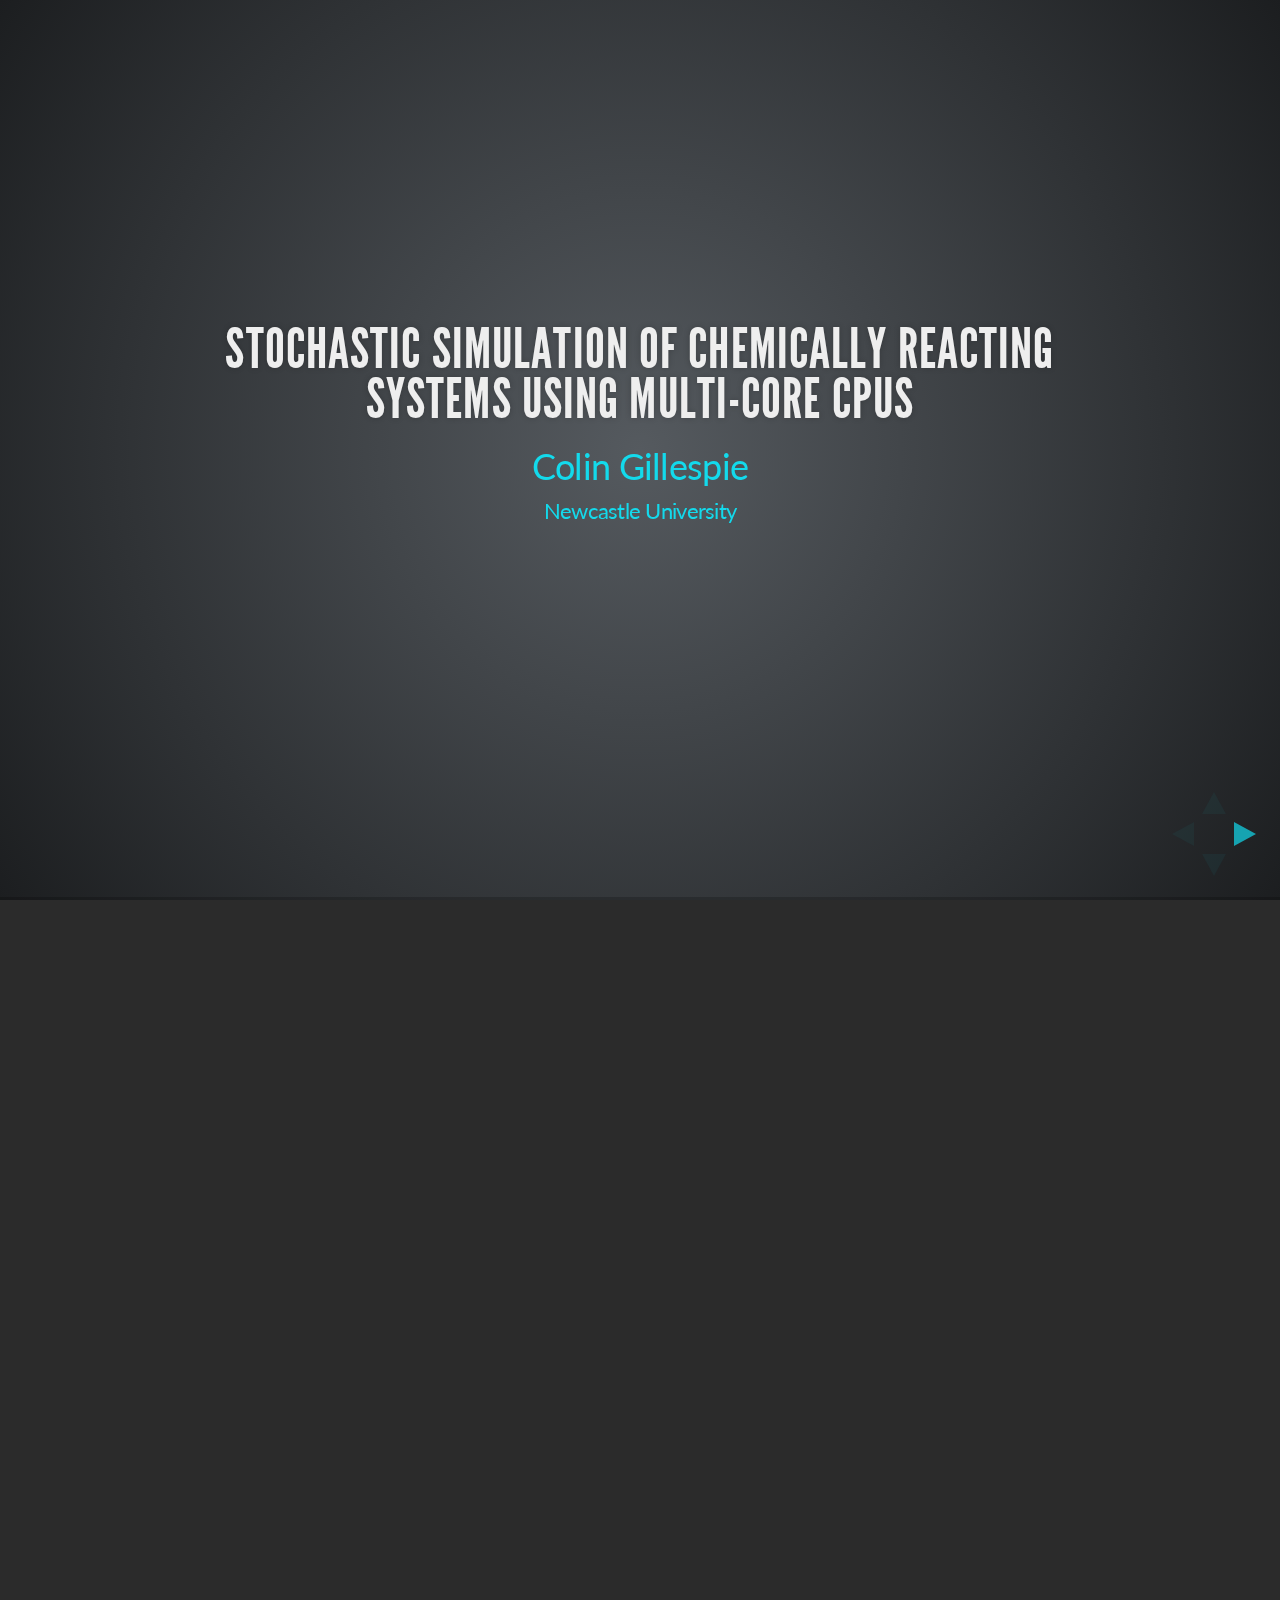
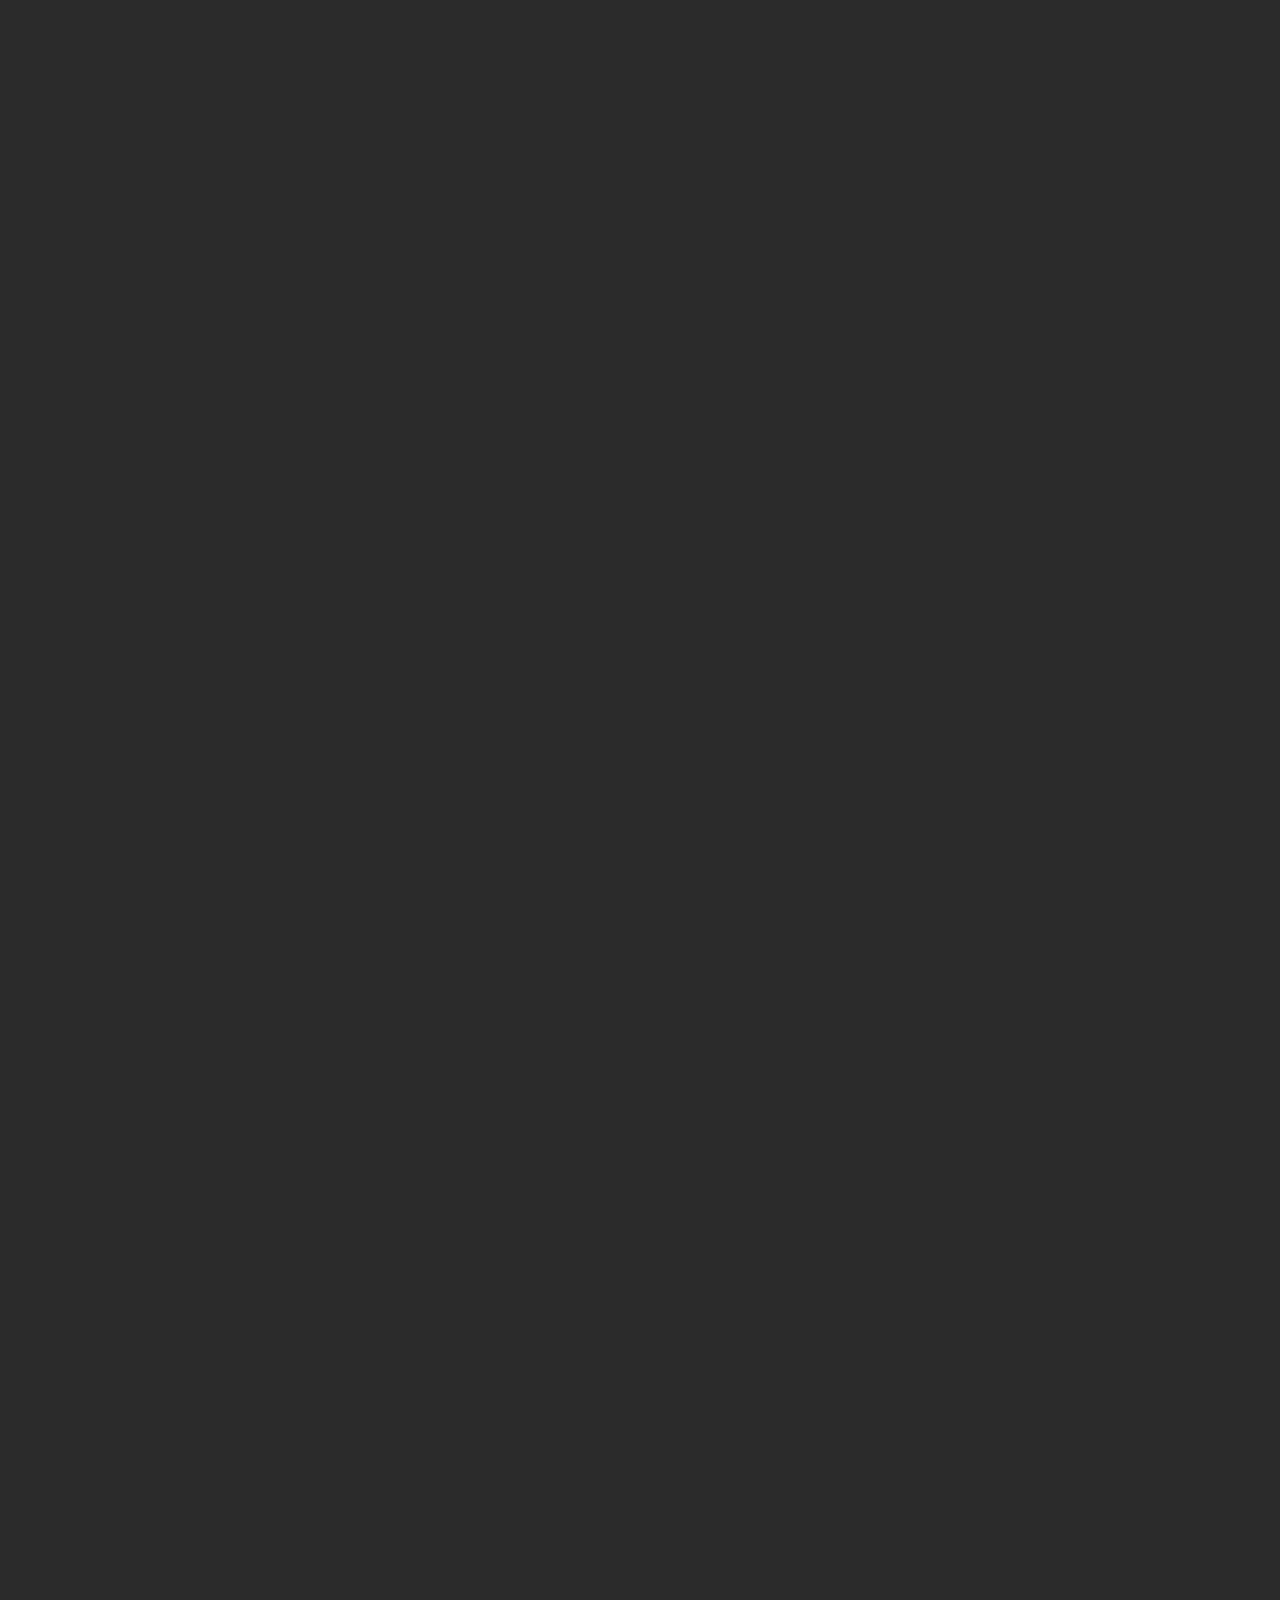
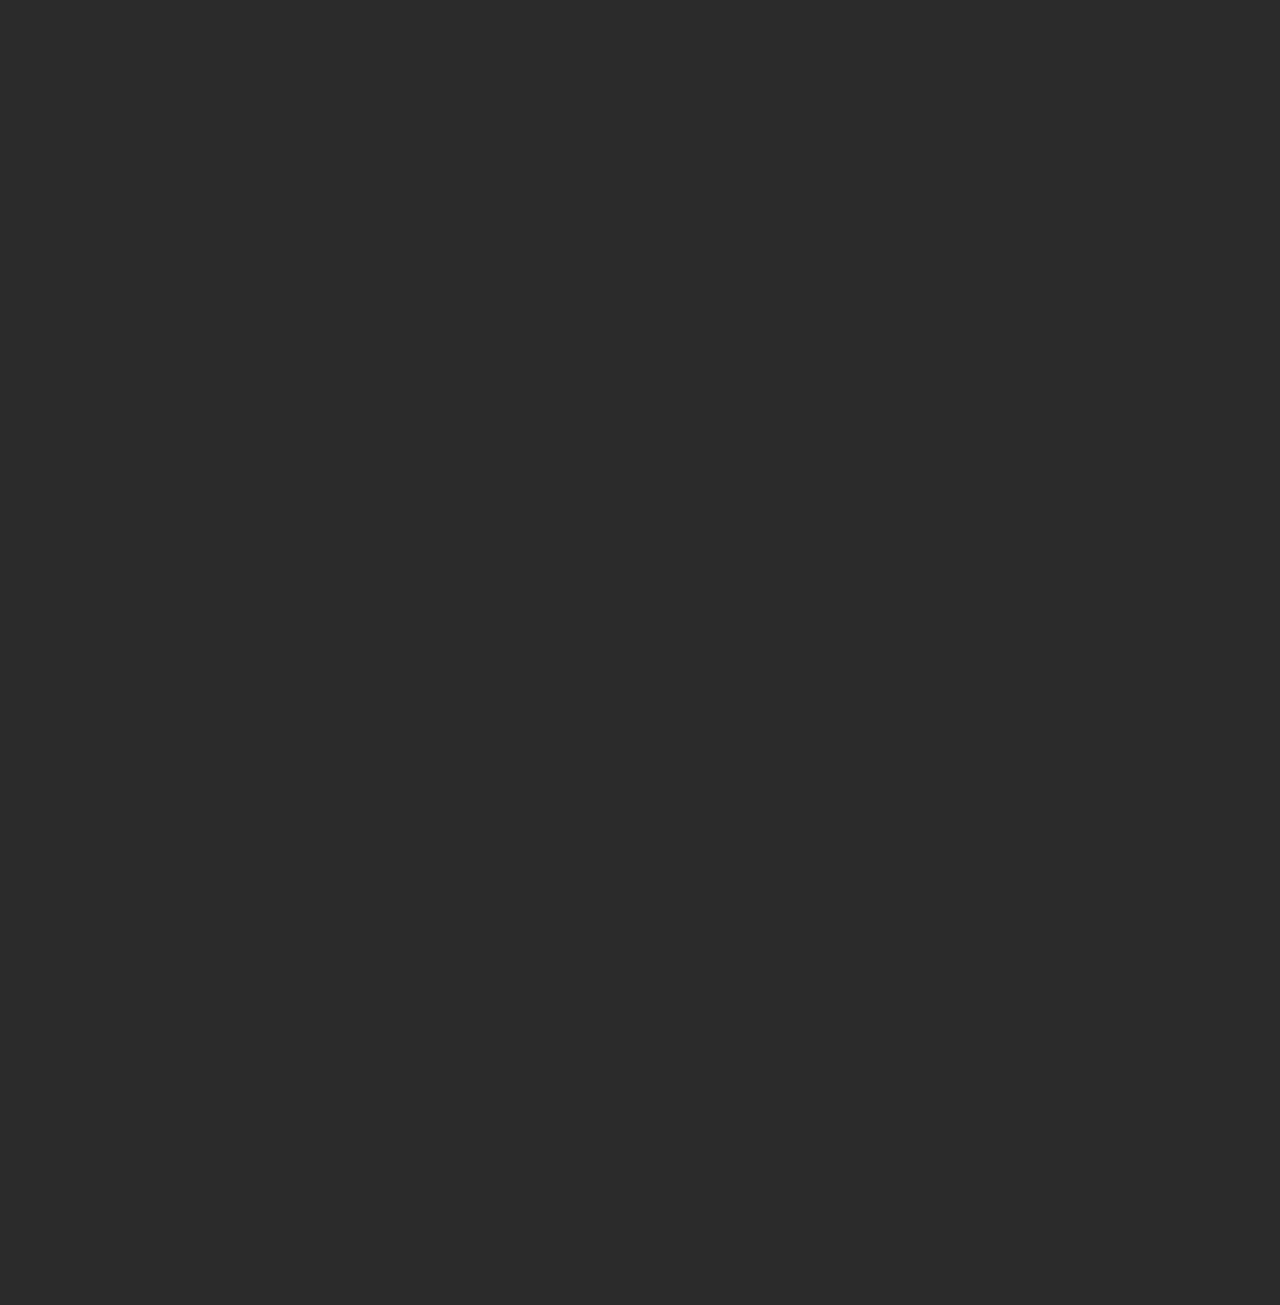
==== multi-core/index.html @ 24c3700d "First commit of ercim talk" ====
<s!doctype html>
<html lang="en">
  <head>
    <meta charset="utf-8">
    <title>reveal.js - The HTML Presentation Framework</title>

    <meta name="description" content="A framework for easily creating beautiful presentations using HTML">
    <meta name="author" content="Hakim El Hattab">
    <meta name="apple-mobile-web-app-capable" content="yes" />
    <meta name="apple-mobile-web-app-status-bar-style" content="black-translucent" />
    <meta name="viewport" content="width=device-width, initial-scale=1.0, maximum-scale=1.0, user-scalable=no">
    <link rel="stylesheet" href="css/reveal.min.css">
    <link rel="stylesheet" href="css/theme/default.css" id="theme">
    <link rel="stylesheet" href="http://www.cip.ifi.lmu.de/~nickel/iswc2012-slides/css/viz.css">
    <link rel="stylesheet" href="http://www.cip.ifi.lmu.de/~nickel/iswc2012-slides/css/math.css">
    <link rel="stylesheet" href="http://www.cip.ifi.lmu.de/~nickel/iswc2012-slides/css/reveal-console.css" type="text/css" media="screen,projection">
    <link rel="stylesheet" href="lib/css/zenburn.css">
    <!-- If the query includes 'print-pdf', use the PDF print sheet-->
    <script>
      document.write( '<link rel="stylesheet" href="css/print/' + (
      window.location.search.match(/print-pdf/gi ) ? 'pdf' : 'paper' ) + '.css" type="text/css" media="print">' );
    </script>

    <script type='text/javascript' src='http://sdqali.in/visualizations/d3-workshop/js/d3.v2.min.js'></script>
    <script src="http://sdqali.in/visualizations/d3-workshop/js/barchart.js"></script>
    <script src="http://www.mas.ncl.ac.uk/~ncsg3/chart0.js"></script>
    <script src="http://www.mas.ncl.ac.uk/~ncsg3/chart1.js"></script>
    <script src="http://www.mas.ncl.ac.uk/~ncsg3/chart2.js"></script>
    <script src="http://www.mas.ncl.ac.uk/~ncsg3/chart3.js"></script>
    <script src="http://www.mas.ncl.ac.uk/~ncsg3/chart4.js"></script>

  </head>
  <script type="text/x-mathjax-config">
		MathJax.Hub.Config({
			"HTML-CSS": {
				scale: 85,
				showMathMenu: false,
				mtextFontInherit: true,
				preferredFont: "TeX",
				styles: {
					".MathJax_Display": {
						margin: "0.75em 0em"
					}
				}
			},
			"SVG": {mtextFontInherit: true, scale: 95, showMathMenu: false},
  			jax: ["input/TeX","output/HTML-CSS"],
			tex2jax: {inlineMath: [['$','$'], ['\\(','\\)']]},
  			extensions: ["tex2jax.js"],
  			TeX: {
    			//extensions: ["AMSmath.js","AMSsymbols.js","noErrors.js","noUndefined.js"]
    			extensions: ["AMSmath.js","AMSsymbols.js"]
			}
		});
  </script>

        <style>

.link {
  fill: none;
  stroke: #666;
  stroke-width: 1.5px;
}

#M0 {
  fill:  #607EB2;
}


#M1 {
  fill: #A95ED1;
}

#M2 {
  fill:#569342;
}

#M3 {
  fill: #CC4C45;
}

#M4 {
  fill: #607EB2;
}
#M5 {
  fill: #A97728;
}
#M6 {
  fill: #BE5290;
}
.link.M0 {
  stroke:#607EB2;
}
.link.M1 {
  stroke: #A95ED1;
}

.link.M2 {
  stroke: #569342;
}

.link.M3 {
  stroke: #CC4C45;
}

.link.M4 {
  stroke: #607EB2;
}
.link.M5 {
  stroke:#A97728;
}
.link.M6 {
  stroke:#BE5290;
}



.link.resolved {
  stroke-dasharray: 0,2 1;
}

circle {
  fill: #ccc;
  stroke: #333;
  stroke-width: 1.5px;
}

text {
  font: 10px sans-serif;
 color: white;
  fill:white;
  pointer-events: none;
 // text-shadow: 0 1px 0 #fff, 1px 0 0 #fff, 0 -1px 0 #fff, -1px 0 0 #fff;
}


</style>
	<body>
		<div class="reveal">
			<!-- Any section element inside of this container is displayed as a slide -->
			<div class="slides">
				<section>
					<h3> Stochastic simulation of chemically
					reacting systems using multi-core
					CPUs</h3>
<div id="star"></div>
<script type='text/javascript'>
heatshock_front();
star_front();

 </script>
					<p>
				 <a href="http://www.mas.ncl.ac.uk/~ncsg3/">Colin
				 Gillespie</a>
					</p>
<p><small><a href="www.ncl.ac.uk/maths/">Newcastle University</a></small></p>
				</section>

<section data-markdown>
    <script type="text/template">
## Overview


 - Stochastic kinetic models
 - Issues with the Direct method
 - Multi-core method
  - Species update
  - Time steps
 -  Examples
 
    </script>
</section>

<section>
<section>

<h2>Stochastic kinetic models</h2>

<ul>
<li>A biochemical network is represented as a set of pseudo-biochemical reactions ($u$ species & $v$ reactions)

$$
R_i: p_{11}\mathcal{X}_1+\cdots+p_{1u}\mathcal{X}_u  
\xrightarrow{c_i}
q_{11}\mathcal{X}_1+\cdots+q_{1u}\mathcal{X}_u
$$
</li>
<li>Stochastic rate constant $c_i$</li>
<li>Hazard/instantaneous rate: $h_i(X_t, c_i)$ where $X_t$ is the current state of the system</li>
</ul>
 
</section>


<section>
<h2>Stochastic kinetic models</h2>

<ul>
<li>Describe the SKM by a Markov jump process (MJP)</li>
<li>The effect of reaction $R_k$ is to change the value of each species $X_i$ by
$q_{ji} - p_{ji}$</li>
<li>The stoichiometry matrix $S$ has elements $s_{ij} = q_{ji} - p_{ji}$</li>
<li>It can be shown that the time to the next reaction is
$$
t \sim Exp(h_0 (X_t , c)) \quad\text{where}\quad h_0(X_t , c) =\sum_{i=1}^v h_i(X_i, c_i)
$$
and the reaction is of type $i$ with probability $h_i(X_t, c_i)/h_0(X_t , c)$</li>
<li>The process is easily simulated using the direct method (<b>Gillespie
  algorithm</b>)</li>
</ul>
</section>

<section>
<h2>The direct method</h2>
<ol>
<li><b>Initialisation</b></li>
<li><b>Propensities update:</b> Update each of the $v$ hazard functions, $h_i(x)$</li>
<li><b>Propensities total:</b> Calculate the total hazard $h_0 = \sum_{i=1}^v h_i(x)$</li>
<li><b>Reaction time:</b> $\tau = -\ln[U(0,1)]/h_0$ and $t = t+ \tau$</li>
<li><b>Reaction selection:</b> A reaction is chosen proportional to its
  hazard</li>
<li><b>Reaction execution:</b> Update species</li>
<li><b>Iteration:</b> If the simulation time is exceeded stop, otherwise go back to step 2</li>
</ol>
<blockquote>
Typically there are a large number of iterates
</blockquote>
</section>

<section data-markdown>
    <script type="text/template">
## Approximations

Relax assumptions to make simulation faster and *more* scalable

 * ODE
 * Linear noise approximation (LNA) / moment closure (2MA)
 * Diffusion approximation / chemical Langevin equation (CLE)
 * Hybrid discrete-continuous models
  * Split models into smaller sub-models based on fast and slow reactions
</script>
</section>
</section>

<section>

<section data-markdown>
    <script type="text/template">
## Proposed approach

 * **Separate** the system into a few loosely coupled sub-models
 * Each processor will then simulate the sub-models independently
   * The key to this approach is to choose a set of sub-models that have limited communication with other sub-models.
 * Each sub-model is simulated using any simulator
</script>
</section>

<section>
<h2>MIDIA algorithm (Bowsher, 2011)</h2>

<ol>
<li><b>KIG construction:</b> construct a kinetic independence graph (KIG)
<ul><li>Graph nodes are biochemical species</li></ul></li>
<li class="fragment"><b>Clique/sub-model modularisation:</b> partition the model $M$ into its basic
  cliques/sub-models
<ul><li>Typically cliques are too small of simulation purposes</li></ul></li>
<li class="fragment"><b>Clique aggregation:</b> on the junction tree, perform
pairwise aggregation of selected modules</li>
</ol>

</section>

<section data-markdown>
    <script type="text/template">
## Example: Chaperone heat shock model

 * Interplay between damaged proteins and
available free chaperones 
  * Affect on cellular ageing
 * Fifteen species
 * Twenty-three reactions
 * Key species: $\mathtt{Hsp90}$ and $\mathtt{ADP}$
</script>
</section>





<section data-state="heatshock">
<h2>Heat shock model</h2>


<div class="column" style="width: 50%;">
<img src="http://www.mas.ncl.ac.uk/~ncsg3/fig1.png" alt="Unicorn">
</div>

<div class="column" style="width: 45%; vertical-align: top;">
<div id="heatshock_tmp"></div>

</div>

</section>

<section data-state="heatshock_midia" >
<h2>Sub-models</h2>

<div class="column" style="width: 45%; vertical-align: top; font-size: .7em;">
<ul>
<li>Three sub-models:<ul>
<li>$\mathcal{M_1}:$ 7 species & 9 reactions</li>
<li>$\mathcal{M_2}:$ 6 species & 7 reactions</li>
<li>$\mathcal{M_3}:$ 5 species & 7 reactions</li></ul>
<li>Separator species ($\mathcal{S}$):<ul>
<li>$\mathtt{Hsp90}:$ $\mathcal{M_1}$ & $\mathcal{M_2}$</li>
<li>$\mathtt{MisP}:$ $\mathcal{M_2}$ & $\mathcal{M_3}$</li>
<li>$\mathtt{NatP}:$ $\mathcal{M_2}$ & $\mathcal{M_3}$</li>
</ul>
</ul>
</div>
<div class="column" style="width: 50%;">
<div id="heatshock_midia_tmp"></div>


</section>


<section data-markdown>
    <script type="text/template">
## Exact parallel scheme

1. Initialise
1. **while** $t < \mathtt{maxtime}$
1. $\quad$ *#Parallel step*
1. $\quad$ **for** each sub-model $\mathcal{M}_i$
1. $\qquad$ Simulate $\mathcal{M}_i$ until $\mathcal{S}$ changes
1. $\quad$ **end for**
1. $\quad$ Rewind sub-models to time of first $\mathcal{S}$ change
1. $\quad$ Propagate changes to the other sub-models
1. **end while**
</script>
</section>


<section data-markdown>
    <script type="text/template">
## Exact parallel scheme
> Only suitable for if the separator species change
infrequently

* All threads must be synchronised, then each sub-model 'rewound'
  * **Storage issues**
* The change in the separator species must be propagated throughout the
  sub-models
* The threads must then be restarted
</script>
</section>

<section>
<h2>Approximate parallel scheme</h2>

<ol>
<li> Initialise</li>
<li > <b>while</b> $t < \mathtt{maxtime}$</li>
<li> $\quad$ Calculate $\triangle t$</li>
<li> $\quad$ <b>for</b> each sub-model $\mathcal{M}_i$</li>
<li> $\qquad$ <i># Using SSA, or a hybrid simulator, or a SDE</i></li>
<li> $\qquad$ Simulate for $\triangle t$ </li>
<li> $\quad$ <b>end for</b></li>
<li> $\quad$ Combine separator species </li>
<li> $\quad$ Propagate changes to the sub-models </li>
<li> $\quad$ Update global time: $t := t + \triangle t$</li>
<li> <b>end while</b></li>
</ol>

</section>

<section data-markdown>
    <script type="text/template">
## Combining separator species

Averaging $\mathcal{S}$ across models is bad idea. For example, $\mathtt{Hsp90}$

 * is constant in $\mathcal{M}_1$
 * is rapidly changing $\mathcal{M}_2$
</script>
</section>


<section>
<h2>Combining separator species</h2>

<ul>
<li>Calculate the change in Separator species:

$$
\begin{equation}
  \mathcal{S}_{i,j}(t + \triangle t) = \mathcal{S}_{i,j}(t) + \sum_{k \in m_i}[
  \mathcal{S}_{i,k}(t+\triangle t) -
  \mathcal{S}_{i,k}(t)] 
\end{equation}
$$
where 
<ul>
<li>$m_i$ are sub-models that contain a particular separator species</li>
<li> $\mathcal{S}_{i,j}(\tau)$ is the population of the separator species $i$, at time
$\tau$, in sub-model $\mathcal{M}_j$</li>
<li class="fragment"> This step synchronises species
\[
\mathcal{S}_{i,j}(t) = \mathcal{S}_{i,k}(t) 
\]
and
\[
\mathcal{S}_{i,j}(t + \triangle t) = \mathcal{S}_{i,k}(t + \triangle t) 
\] 
</li>
</ul></li></ul>

</script>
</section>

<section>
<h2>Species update</h2>

<ul>
<li>Intuitively, we want slowly changing separator species</li>
<li> Suppose a step of $\triangle t$, will result in state change $\lambda$, then we want

$$
\vert h_j(\mathbf{x} + \mathbf{\lambda} )- h_j(\mathbf{x}) \vert 
$$

</li>
<li>This is similar to the $\tau$-leap algorithm</li>
</ul>

</section>


 <section>
<h2>Adaptive time step (intuition)</h2>


$$
  \triangle t_k  
  = \min_{i \in K_{sp}} \left\{ \frac{\max(\epsilon x_i/g_i(\mathbf{x}),
      1)}{|\mu_j|}, \frac{\max(\epsilon x_i/g_i(\mathbf{x}),
      1)^2}{|\sigma_i^2|}\right\} \;.
$$
<ul>
<li>$g_i(\cdot)$ adjusts for higher-order reactions</li>
<li> $\epsilon$ is the tuning parameter</li>
<li> $\mu_j$ mean species level</li>
<li> $\sigma_j$ species variance </li>
</ul>

</section>


<section>
<h2>Results (Heat shock)</h2>

<img src="http://www.mas.ncl.ac.uk/~ncsg3/fig2.png" alt="Unicorn">
</section>
</section>

<section>

<section data-state="star1">
<h2>Gene regulation network</h2>

<div class="column" style="width: 50%; vertical-align: top; font-size: .7em;">
<ul>
<li>Large model, that contains $k+1$ sub-models
<li>In sub-model $\mathcal{M}_k$, we have, <i>inter alia</i>,
<ul>
<li>$\mathtt{Gene}_k$, $\mathtt{Protein}_k$, $\mathtt{mRNA}_k$</li>
</ul>
<li> When $\mathtt{Protein}_1$ binds to $\mathtt{Gene}_k$, the production of
  $\mathtt{Protein}_k$ changes
</ul>
<img src="http://www.mas.ncl.ac.uk/~ncsg3/fig3.png" alt="Unicorn">
</div>

<div class="column" style="width: 45%; vertical-align: top;">
<h4><em>$k=6$ sub-models</em></h4>

<div id="star1_tmp"></div>
</div>


</section>
</section>


<section>

<section>
<h2> Gene regulation network (accuracy)</h2>
<img src="http://www.mas.ncl.ac.uk/~ncsg3/fig4.png" alt="Unicorn">


</section>


<section>
<h2> Gene regulation network (speed)</h2>
<img src="http://www.mas.ncl.ac.uk/~ncsg3/fig5.png" alt="Unicorn">
</section>

</section>



<section>
<h2>Summary</h2>

<ul>
<li>Many stochastic simulation algorithms are inherently serial
<li>First attempt at leveraging multi-cpus
<li>For very large models, GPUs could be possible
<li>Inference
</ul>
<a href="http://github.com/csgillespie/talks/">http://github.com/csgillespie/talks/</a>
</section>


















			</div>

		</div>

		<script src="lib/js/head.min.js"></script>
		<script src="js/reveal.min.js"></script>

		<script>

			// Full list of configuration options available here:
			// https://github.com/hakimel/reveal.js#configuration
			Reveal.initialize({
				controls: true,
				progress: true,
				history: true,
				center: true,
     				theme: Reveal.getQueryHash().theme, // available themes are in /css/theme
				transition: Reveal.getQueryHash().transition || 'concave', // default/cube/page/concave/zoom/linear/fade/none

				// Parallax scrolling
				// parallaxBackgroundImage: 'https://s3.amazonaws.com/hakim-static/reveal-js/reveal-parallax-1.jpg',
				// parallaxBackgroundSize: '2100px 900px',

				// Optional libraries used to extend on reveal.js
				dependencies: [
					{ src: 'lib/js/classList.js', condition: function() { return !document.body.classList; } },
					{ src: 'plugin/markdown/marked.js', condition: function() { return !!document.querySelector( '[data-markdown]' ); } },
					{ src: 'plugin/markdown/markdown.js', condition: function() { return !!document.querySelector( '[data-markdown]' ); } },
					{ src: 'plugin/highlight/highlight.js', async: true, callback: function() { hljs.initHighlightingOnLoad(); } },
					{ src: 'plugin/zoom-js/zoom.js', async: true, condition: function() { return !!document.body.classList; } },
					{ src: 'plugin/notes/notes.js', async:
				true, condition: function() { return
				!!document.body.classList; } },
  

        { src: 'plugin/math/math.js', async: true }
				]
			});
                        Reveal.addEventListener( 'star1', function( ) {
                        if (!document.getElementById("star1")) {
                        document.getElementById("star1_tmp").setAttribute("id", "star1");
                        star1();
                        }
                        },false );

                      Reveal.addEventListener( 'heatshock', function( ) {
                        if (!document.getElementById("heatshock")) {
                        document.getElementById("heatshock_tmp").setAttribute("id", "heatshock");
                        heatshock();
                        }
                        },false );


                        Reveal.addEventListener( 'heatshock_midia', function( ) {
                        if (!document.getElementById("heatshock_midia")) {
                        document.getElementById("heatshock_midia_tmp").setAttribute("id", "heatshock_midia");
                        heatshock_midia();
                        }
                        },false );

		</script>

	</body>
</html>
---- multi-core/css/theme/default.css ----
@import url(https://fonts.googleapis.com/css?family=Lato:400,700,400italic,700italic);
/**
 * Default theme for reveal.js.
 *
 * Copyright (C) 2011-2012 Hakim El Hattab, http://hakim.se
 */
@font-face {
  font-family: 'League Gothic';
  src: url("../../lib/font/league_gothic-webfont.eot");
  src: url("../../lib/font/league_gothic-webfont.eot?#iefix") format("embedded-opentype"), url("../../lib/font/league_gothic-webfont.woff") format("woff"), url("../../lib/font/league_gothic-webfont.ttf") format("truetype"), url("../../lib/font/league_gothic-webfont.svg#LeagueGothicRegular") format("svg");
  font-weight: normal;
  font-style: normal; }

/*********************************************
 * GLOBAL STYLES
 *********************************************/
body {
  background: #1c1e20;
  background: -moz-radial-gradient(center, circle cover, #555a5f 0%, #1c1e20 100%);
  background: -webkit-gradient(radial, center center, 0px, center center, 100%, color-stop(0%, #555a5f), color-stop(100%, #1c1e20));
  background: -webkit-radial-gradient(center, circle cover, #555a5f 0%, #1c1e20 100%);
  background: -o-radial-gradient(center, circle cover, #555a5f 0%, #1c1e20 100%);
  background: -ms-radial-gradient(center, circle cover, #555a5f 0%, #1c1e20 100%);
  background: radial-gradient(center, circle cover, #555a5f 0%, #1c1e20 100%);
  background-color: #2b2b2b; }

.reveal {
  font-family: "Lato", sans-serif;
  font-size: 36px;
  font-weight: normal;
  letter-spacing: -0.02em;
  color: #eeeeee; }

::selection {
  color: white;
  background: #ff5e99;
  text-shadow: none; }

/*********************************************
 * HEADERS
 *********************************************/
.reveal h1,
.reveal h2,
.reveal h3,
.reveal h4,
.reveal h5,
.reveal h6 {
  margin: 0 0 20px 0;
  color: #eeeeee;
  font-family: "League Gothic", Impact, sans-serif;
  line-height: 0.9em;
  letter-spacing: 0.02em;
  text-transform: uppercase;
  text-shadow: 0px 0px 6px rgba(0, 0, 0, 0.2); }

.reveal h1 {
  text-shadow: 0 1px 0 #cccccc, 0 2px 0 #c9c9c9, 0 3px 0 #bbbbbb, 0 4px 0 #b9b9b9, 0 5px 0 #aaaaaa, 0 6px 1px rgba(0, 0, 0, 0.1), 0 0 5px rgba(0, 0, 0, 0.1), 0 1px 3px rgba(0, 0, 0, 0.3), 0 3px 5px rgba(0, 0, 0, 0.2), 0 5px 10px rgba(0, 0, 0, 0.25), 0 20px 20px rgba(0, 0, 0, 0.15); }

/*********************************************
 * LINKS
 *********************************************/
.reveal a:not(.image) {
  color: #13daec;
  text-decoration: none;
  -webkit-transition: color .15s ease;
  -moz-transition: color .15s ease;
  -ms-transition: color .15s ease;
  -o-transition: color .15s ease;
  transition: color .15s ease; }

.reveal a:not(.image):hover {
  color: #71e9f4;
  text-shadow: none;
  border: none; }

.reveal .roll span:after {
  color: #fff;
  background: #0d99a5; }

/*********************************************
 * IMAGES
 *********************************************/
.reveal section img {
  margin: 15px 0px;
  background: rgba(255, 255, 255, 0.12);
  border: 4px solid #eeeeee;
  box-shadow: 0 0 10px rgba(0, 0, 0, 0.15);
  -webkit-transition: all .2s linear;
  -moz-transition: all .2s linear;
  -ms-transition: all .2s linear;
  -o-transition: all .2s linear;
  transition: all .2s linear; }

.reveal a:hover img {
  background: rgba(255, 255, 255, 0.2);
  border-color: #13daec;
  box-shadow: 0 0 20px rgba(0, 0, 0, 0.55); }

/*********************************************
 * NAVIGATION CONTROLS
 *********************************************/
.reveal .controls div.navigate-left,
.reveal .controls div.navigate-left.enabled {
  border-right-color: #13daec; }

.reveal .controls div.navigate-right,
.reveal .controls div.navigate-right.enabled {
  border-left-color: #13daec; }

.reveal .controls div.navigate-up,
.reveal .controls div.navigate-up.enabled {
  border-bottom-color: #13daec; }

.reveal .controls div.navigate-down,
.reveal .controls div.navigate-down.enabled {
  border-top-color: #13daec; }

.reveal .controls div.navigate-left.enabled:hover {
  border-right-color: #71e9f4; }

.reveal .controls div.navigate-right.enabled:hover {
  border-left-color: #71e9f4; }

.reveal .controls div.navigate-up.enabled:hover {
  border-bottom-color: #71e9f4; }

.reveal .controls div.navigate-down.enabled:hover {
  border-top-color: #71e9f4; }

/*********************************************
 * PROGRESS BAR
 *********************************************/
.reveal .progress {
  background: rgba(0, 0, 0, 0.2); }

.reveal .progress span {
  background: #13daec;
  -webkit-transition: width 800ms cubic-bezier(0.26, 0.86, 0.44, 0.985);
  -moz-transition: width 800ms cubic-bezier(0.26, 0.86, 0.44, 0.985);
  -ms-transition: width 800ms cubic-bezier(0.26, 0.86, 0.44, 0.985);
  -o-transition: width 800ms cubic-bezier(0.26, 0.86, 0.44, 0.985);
  transition: width 800ms cubic-bezier(0.26, 0.86, 0.44, 0.985); }

/*********************************************
 * SLIDE NUMBER
 *********************************************/
.reveal .slide-number {
  color: #13daec; }
---- multi-core/lib/css/zenburn.css ----
/*

Zenburn style from voldmar.ru (c) Vladimir Epifanov <voldmar@voldmar.ru>
based on dark.css by Ivan Sagalaev

*/

pre code {
  display: block; padding: 0.5em;
  background: #3F3F3F;
  color: #DCDCDC;
}

pre .keyword,
pre .tag,
pre .css .class,
pre .css .id,
pre .lisp .title,
pre .nginx .title,
pre .request,
pre .status,
pre .clojure .attribute {
  color: #E3CEAB;
}

pre .django .template_tag,
pre .django .variable,
pre .django .filter .argument {
  color: #DCDCDC;
}

pre .number,
pre .date {
  color: #8CD0D3;
}

pre .dos .envvar,
pre .dos .stream,
pre .variable,
pre .apache .sqbracket {
  color: #EFDCBC;
}

pre .dos .flow,
pre .diff .change,
pre .python .exception,
pre .python .built_in,
pre .literal,
pre .tex .special {
  color: #EFEFAF;
}

pre .diff .chunk,
pre .subst {
  color: #8F8F8F;
}

pre .dos .keyword,
pre .python .decorator,
pre .title,
pre .haskell .type,
pre .diff .header,
pre .ruby .class .parent,
pre .apache .tag,
pre .nginx .built_in,
pre .tex .command,
pre .prompt {
    color: #efef8f;
}

pre .dos .winutils,
pre .ruby .symbol,
pre .ruby .symbol .string,
pre .ruby .string {
  color: #DCA3A3;
}

pre .diff .deletion,
pre .string,
pre .tag .value,
pre .preprocessor,
pre .built_in,
pre .sql .aggregate,
pre .javadoc,
pre .smalltalk .class,
pre .smalltalk .localvars,
pre .smalltalk .array,
pre .css .rules .value,
pre .attr_selector,
pre .pseudo,
pre .apache .cbracket,
pre .tex .formula {
  color: #CC9393;
}

pre .shebang,
pre .diff .addition,
pre .comment,
pre .java .annotation,
pre .template_comment,
pre .pi,
pre .doctype {
  color: #7F9F7F;
}

pre .coffeescript .javascript,
pre .javascript .xml,
pre .tex .formula,
pre .xml .javascript,
pre .xml .vbscript,
pre .xml .css,
pre .xml .cdata {
  opacity: 0.5;
}
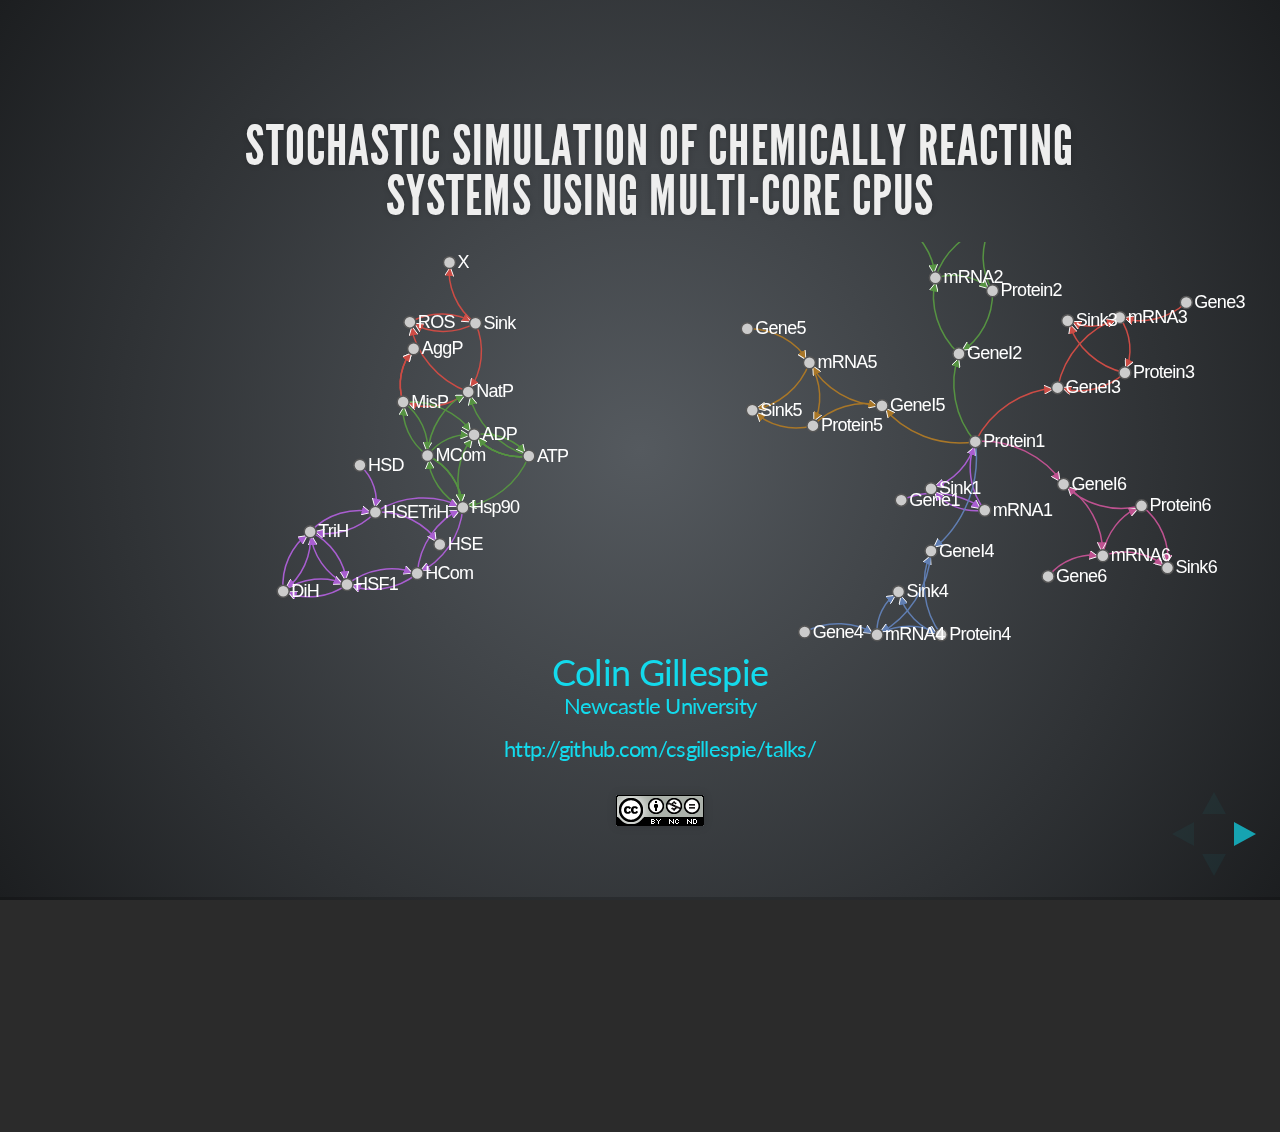
==== commit 9f734200: "More tweaks" ====
--- a/multi-core/index.html
+++ b/multi-core/index.html
@@ -1,33 +1,33 @@
-<s!doctype html>
+<!doctype html>
 <html lang="en">
   <head>
     <meta charset="utf-8">
-    <title>reveal.js - The HTML Presentation Framework</title>
-
-    <meta name="description" content="A framework for easily creating beautiful presentations using HTML">
-    <meta name="author" content="Hakim El Hattab">
+    <title>Stochastic simulation</title>
+
+    <meta name="description" content="Stochastic simulation of chemically reacting systems using multi-core CPUs">
+    <meta name="author" content="Colin Gillespie">
     <meta name="apple-mobile-web-app-capable" content="yes" />
     <meta name="apple-mobile-web-app-status-bar-style" content="black-translucent" />
     <meta name="viewport" content="width=device-width, initial-scale=1.0, maximum-scale=1.0, user-scalable=no">
+
     <link rel="stylesheet" href="css/reveal.min.css">
     <link rel="stylesheet" href="css/theme/default.css" id="theme">
-    <link rel="stylesheet" href="http://www.cip.ifi.lmu.de/~nickel/iswc2012-slides/css/viz.css">
-    <link rel="stylesheet" href="http://www.cip.ifi.lmu.de/~nickel/iswc2012-slides/css/math.css">
-    <link rel="stylesheet" href="http://www.cip.ifi.lmu.de/~nickel/iswc2012-slides/css/reveal-console.css" type="text/css" media="screen,projection">
     <link rel="stylesheet" href="lib/css/zenburn.css">
+    <link rel="stylesheet" href="css/d3_force.css">
+
+    <link rel="stylesheet" href="css/viz.css" type="text/css" media="screen,projection">
+    <link rel="stylesheet" href="css/math.css" type="text/css" media="screen,projection">
+    <link rel="stylesheet" href="css/reveal-console.css" type="text/css" media="screen,projection">
     <!-- If the query includes 'print-pdf', use the PDF print sheet-->
     <script>
-      document.write( '<link rel="stylesheet" href="css/print/' + (
-      window.location.search.match(/print-pdf/gi ) ? 'pdf' : 'paper' ) + '.css" type="text/css" media="print">' );
+      document.write( '<link rel="stylesheet" href="css/print/' + (window.location.search.match(/print-pdf/gi ) ? 'pdf' : 'paper' ) + '.css" type="text/css" media="print">' );
     </script>
 
-    <script type='text/javascript' src='http://sdqali.in/visualizations/d3-workshop/js/d3.v2.min.js'></script>
-    <script src="http://sdqali.in/visualizations/d3-workshop/js/barchart.js"></script>
-    <script src="http://www.mas.ncl.ac.uk/~ncsg3/chart0.js"></script>
-    <script src="http://www.mas.ncl.ac.uk/~ncsg3/chart1.js"></script>
-    <script src="http://www.mas.ncl.ac.uk/~ncsg3/chart2.js"></script>
-    <script src="http://www.mas.ncl.ac.uk/~ncsg3/chart3.js"></script>
-    <script src="http://www.mas.ncl.ac.uk/~ncsg3/chart4.js"></script>
+    <script type='text/javascript' src="js/d3.v2.min.js"></script>
+    <script type='text/javascript' src="js/chart0.js"></script>
+    <script type='text/javascript' src="js/chart1.js"></script>
+    <script type='text/javascript' src="js/chart2.js"></script>
+    <script type='text/javascript' src="js/chart3.js"></script>
 
   </head>
   <script type="text/x-mathjax-config">
@@ -54,554 +54,486 @@
 		});
   </script>
 
-        <style>
-
-.link {
-  fill: none;
-  stroke: #666;
-  stroke-width: 1.5px;
-}
-
-#M0 {
-  fill:  #607EB2;
-}
-
-
-#M1 {
-  fill: #A95ED1;
-}
-
-#M2 {
-  fill:#569342;
-}
-
-#M3 {
-  fill: #CC4C45;
-}
-
-#M4 {
-  fill: #607EB2;
-}
-#M5 {
-  fill: #A97728;
-}
-#M6 {
-  fill: #BE5290;
-}
-.link.M0 {
-  stroke:#607EB2;
-}
-.link.M1 {
-  stroke: #A95ED1;
-}
-
-.link.M2 {
-  stroke: #569342;
-}
-
-.link.M3 {
-  stroke: #CC4C45;
-}
-
-.link.M4 {
-  stroke: #607EB2;
-}
-.link.M5 {
-  stroke:#A97728;
-}
-.link.M6 {
-  stroke:#BE5290;
-}
-
-
-
-.link.resolved {
-  stroke-dasharray: 0,2 1;
-}
-
-circle {
-  fill: #ccc;
-  stroke: #333;
-  stroke-width: 1.5px;
-}
-
-text {
-  font: 10px sans-serif;
- color: white;
-  fill:white;
-  pointer-events: none;
- // text-shadow: 0 1px 0 #fff, 1px 0 0 #fff, 0 -1px 0 #fff, -1px 0 0 #fff;
-}
-
-
-</style>
-	<body>
-		<div class="reveal">
-			<!-- Any section element inside of this container is displayed as a slide -->
-			<div class="slides">
-				<section>
-					<h3> Stochastic simulation of chemically
-					reacting systems using multi-core
-					CPUs</h3>
-<div id="star"></div>
-<script type='text/javascript'>
-heatshock_front();
-star_front();
-
- </script>
-					<p>
-				 <a href="http://www.mas.ncl.ac.uk/~ncsg3/">Colin
-				 Gillespie</a>
-					</p>
-<p><small><a href="www.ncl.ac.uk/maths/">Newcastle University</a></small></p>
-				</section>
-
-<section data-markdown>
-    <script type="text/template">
-## Overview
-
-
- - Stochastic kinetic models
- - Issues with the Direct method
- - Multi-core method
-  - Species update
-  - Time steps
- -  Examples
- 
-    </script>
-</section>
-
-<section>
-<section>
-
-<h2>Stochastic kinetic models</h2>
-
-<ul>
-<li>A biochemical network is represented as a set of pseudo-biochemical reactions ($u$ species & $v$ reactions)
-
-$$
-R_i: p_{11}\mathcal{X}_1+\cdots+p_{1u}\mathcal{X}_u  
-\xrightarrow{c_i}
-q_{11}\mathcal{X}_1+\cdots+q_{1u}\mathcal{X}_u
-$$
-</li>
-<li>Stochastic rate constant $c_i$</li>
-<li>Hazard/instantaneous rate: $h_i(X_t, c_i)$ where $X_t$ is the current state of the system</li>
-</ul>
- 
-</section>
-
-
-<section>
-<h2>Stochastic kinetic models</h2>
-
-<ul>
-<li>Describe the SKM by a Markov jump process (MJP)</li>
-<li>The effect of reaction $R_k$ is to change the value of each species $X_i$ by
-$q_{ji} - p_{ji}$</li>
-<li>The stoichiometry matrix $S$ has elements $s_{ij} = q_{ji} - p_{ji}$</li>
-<li>It can be shown that the time to the next reaction is
-$$
-t \sim Exp(h_0 (X_t , c)) \quad\text{where}\quad h_0(X_t , c) =\sum_{i=1}^v h_i(X_i, c_i)
-$$
-and the reaction is of type $i$ with probability $h_i(X_t, c_i)/h_0(X_t , c)$</li>
-<li>The process is easily simulated using the direct method (<b>Gillespie
-  algorithm</b>)</li>
-</ul>
-</section>
-
-<section>
-<h2>The direct method</h2>
-<ol>
-<li><b>Initialisation</b></li>
-<li><b>Propensities update:</b> Update each of the $v$ hazard functions, $h_i(x)$</li>
-<li><b>Propensities total:</b> Calculate the total hazard $h_0 = \sum_{i=1}^v h_i(x)$</li>
-<li><b>Reaction time:</b> $\tau = -\ln[U(0,1)]/h_0$ and $t = t+ \tau$</li>
-<li><b>Reaction selection:</b> A reaction is chosen proportional to its
-  hazard</li>
-<li><b>Reaction execution:</b> Update species</li>
-<li><b>Iteration:</b> If the simulation time is exceeded stop, otherwise go back to step 2</li>
-</ol>
-<blockquote>
-Typically there are a large number of iterates
-</blockquote>
-</section>
-
-<section data-markdown>
-    <script type="text/template">
-## Approximations
-
-Relax assumptions to make simulation faster and *more* scalable
-
- * ODE
- * Linear noise approximation (LNA) / moment closure (2MA)
- * Diffusion approximation / chemical Langevin equation (CLE)
- * Hybrid discrete-continuous models
-  * Split models into smaller sub-models based on fast and slow reactions
-</script>
-</section>
-</section>
-
-<section>
-
-<section data-markdown>
-    <script type="text/template">
-## Proposed approach
-
- * **Separate** the system into a few loosely coupled sub-models
- * Each processor will then simulate the sub-models independently
-   * The key to this approach is to choose a set of sub-models that have limited communication with other sub-models.
- * Each sub-model is simulated using any simulator
-</script>
-</section>
-
-<section>
-<h2>MIDIA algorithm (Bowsher, 2011)</h2>
-
-<ol>
-<li><b>KIG construction:</b> construct a kinetic independence graph (KIG)
-<ul><li>Graph nodes are biochemical species</li></ul></li>
-<li class="fragment"><b>Clique/sub-model modularisation:</b> partition the model $M$ into its basic
-  cliques/sub-models
-<ul><li>Typically cliques are too small of simulation purposes</li></ul></li>
-<li class="fragment"><b>Clique aggregation:</b> on the junction tree, perform
-pairwise aggregation of selected modules</li>
-</ol>
-
-</section>
-
-<section data-markdown>
-    <script type="text/template">
-## Example: Chaperone heat shock model
-
- * Interplay between damaged proteins and
-available free chaperones 
-  * Affect on cellular ageing
- * Fifteen species
- * Twenty-three reactions
- * Key species: $\mathtt{Hsp90}$ and $\mathtt{ADP}$
-</script>
-</section>
-
-
-
-
-
-<section data-state="heatshock">
-<h2>Heat shock model</h2>
-
-
-<div class="column" style="width: 50%;">
-<img src="http://www.mas.ncl.ac.uk/~ncsg3/fig1.png" alt="Unicorn">
-</div>
-
-<div class="column" style="width: 45%; vertical-align: top;">
-<div id="heatshock_tmp"></div>
-
-</div>
-
-</section>
-
-<section data-state="heatshock_midia" >
-<h2>Sub-models</h2>
-
-<div class="column" style="width: 45%; vertical-align: top; font-size: .7em;">
-<ul>
-<li>Three sub-models:<ul>
-<li>$\mathcal{M_1}:$ 7 species & 9 reactions</li>
-<li>$\mathcal{M_2}:$ 6 species & 7 reactions</li>
-<li>$\mathcal{M_3}:$ 5 species & 7 reactions</li></ul>
-<li>Separator species ($\mathcal{S}$):<ul>
-<li>$\mathtt{Hsp90}:$ $\mathcal{M_1}$ & $\mathcal{M_2}$</li>
-<li>$\mathtt{MisP}:$ $\mathcal{M_2}$ & $\mathcal{M_3}$</li>
-<li>$\mathtt{NatP}:$ $\mathcal{M_2}$ & $\mathcal{M_3}$</li>
-</ul>
-</ul>
-</div>
-<div class="column" style="width: 50%;">
-<div id="heatshock_midia_tmp"></div>
-
-
-</section>
-
-
-<section data-markdown>
-    <script type="text/template">
-## Exact parallel scheme
-
-1. Initialise
-1. **while** $t < \mathtt{maxtime}$
-1. $\quad$ *#Parallel step*
-1. $\quad$ **for** each sub-model $\mathcal{M}_i$
-1. $\qquad$ Simulate $\mathcal{M}_i$ until $\mathcal{S}$ changes
-1. $\quad$ **end for**
-1. $\quad$ Rewind sub-models to time of first $\mathcal{S}$ change
-1. $\quad$ Propagate changes to the other sub-models
-1. **end while**
-</script>
-</section>
-
-
-<section data-markdown>
-    <script type="text/template">
-## Exact parallel scheme
-> Only suitable for if the separator species change
-infrequently
-
-* All threads must be synchronised, then each sub-model 'rewound'
-  * **Storage issues**
-* The change in the separator species must be propagated throughout the
-  sub-models
-* The threads must then be restarted
-</script>
-</section>
-
-<section>
-<h2>Approximate parallel scheme</h2>
-
-<ol>
-<li> Initialise</li>
-<li > <b>while</b> $t < \mathtt{maxtime}$</li>
-<li> $\quad$ Calculate $\triangle t$</li>
-<li> $\quad$ <b>for</b> each sub-model $\mathcal{M}_i$</li>
-<li> $\qquad$ <i># Using SSA, or a hybrid simulator, or a SDE</i></li>
-<li> $\qquad$ Simulate for $\triangle t$ </li>
-<li> $\quad$ <b>end for</b></li>
-<li> $\quad$ Combine separator species </li>
-<li> $\quad$ Propagate changes to the sub-models </li>
-<li> $\quad$ Update global time: $t := t + \triangle t$</li>
-<li> <b>end while</b></li>
-</ol>
-
-</section>
-
-<section data-markdown>
-    <script type="text/template">
-## Combining separator species
-
-Averaging $\mathcal{S}$ across models is bad idea. For example, $\mathtt{Hsp90}$
-
- * is constant in $\mathcal{M}_1$
- * is rapidly changing $\mathcal{M}_2$
-</script>
-</section>
-
-
-<section>
-<h2>Combining separator species</h2>
-
-<ul>
-<li>Calculate the change in Separator species:
-
-$$
-\begin{equation}
-  \mathcal{S}_{i,j}(t + \triangle t) = \mathcal{S}_{i,j}(t) + \sum_{k \in m_i}[
-  \mathcal{S}_{i,k}(t+\triangle t) -
-  \mathcal{S}_{i,k}(t)] 
-\end{equation}
-$$
-where 
-<ul>
-<li>$m_i$ are sub-models that contain a particular separator species</li>
-<li> $\mathcal{S}_{i,j}(\tau)$ is the population of the separator species $i$, at time
-$\tau$, in sub-model $\mathcal{M}_j$</li>
-<li class="fragment"> This step synchronises species
-\[
-\mathcal{S}_{i,j}(t) = \mathcal{S}_{i,k}(t) 
-\]
-and
-\[
-\mathcal{S}_{i,j}(t + \triangle t) = \mathcal{S}_{i,k}(t + \triangle t) 
-\] 
-</li>
-</ul></li></ul>
-
-</script>
-</section>
-
-<section>
-<h2>Species update</h2>
-
-<ul>
-<li>Intuitively, we want slowly changing separator species</li>
-<li> Suppose a step of $\triangle t$, will result in state change $\lambda$, then we want
-
-$$
-\vert h_j(\mathbf{x} + \mathbf{\lambda} )- h_j(\mathbf{x}) \vert 
-$$
-
-</li>
-<li>This is similar to the $\tau$-leap algorithm</li>
-</ul>
-
-</section>
-
-
- <section>
-<h2>Adaptive time step (intuition)</h2>
-
-
-$$
-  \triangle t_k  
-  = \min_{i \in K_{sp}} \left\{ \frac{\max(\epsilon x_i/g_i(\mathbf{x}),
-      1)}{|\mu_j|}, \frac{\max(\epsilon x_i/g_i(\mathbf{x}),
-      1)^2}{|\sigma_i^2|}\right\} \;.
-$$
-<ul>
-<li>$g_i(\cdot)$ adjusts for higher-order reactions</li>
-<li> $\epsilon$ is the tuning parameter</li>
-<li> $\mu_j$ mean species level</li>
-<li> $\sigma_j$ species variance </li>
-</ul>
-
-</section>
-
-
-<section>
-<h2>Results (Heat shock)</h2>
-
-<img src="http://www.mas.ncl.ac.uk/~ncsg3/fig2.png" alt="Unicorn">
-</section>
-</section>
-
-<section>
-
-<section data-state="star1">
-<h2>Gene regulation network</h2>
-
-<div class="column" style="width: 50%; vertical-align: top; font-size: .7em;">
-<ul>
-<li>Large model, that contains $k+1$ sub-models
-<li>In sub-model $\mathcal{M}_k$, we have, <i>inter alia</i>,
-<ul>
-<li>$\mathtt{Gene}_k$, $\mathtt{Protein}_k$, $\mathtt{mRNA}_k$</li>
-</ul>
-<li> When $\mathtt{Protein}_1$ binds to $\mathtt{Gene}_k$, the production of
-  $\mathtt{Protein}_k$ changes
-</ul>
-<img src="http://www.mas.ncl.ac.uk/~ncsg3/fig3.png" alt="Unicorn">
-</div>
-
-<div class="column" style="width: 45%; vertical-align: top;">
-<h4><em>$k=6$ sub-models</em></h4>
-
-<div id="star1_tmp"></div>
-</div>
-
-
-</section>
-</section>
-
-
-<section>
-
-<section>
-<h2> Gene regulation network (accuracy)</h2>
-<img src="http://www.mas.ncl.ac.uk/~ncsg3/fig4.png" alt="Unicorn">
-
-
-</section>
-
-
-<section>
-<h2> Gene regulation network (speed)</h2>
-<img src="http://www.mas.ncl.ac.uk/~ncsg3/fig5.png" alt="Unicorn">
-</section>
-
-</section>
-
-
-
-<section>
-<h2>Summary</h2>
-
-<ul>
-<li>Many stochastic simulation algorithms are inherently serial
-<li>First attempt at leveraging multi-cpus
-<li>For very large models, GPUs could be possible
-<li>Inference
-</ul>
-<a href="http://github.com/csgillespie/talks/">http://github.com/csgillespie/talks/</a>
-</section>
-
-
-
-
-
-
-
-
-
-
-
-
-
-
-
-
-
-
-			</div>
-
-		</div>
-
-		<script src="lib/js/head.min.js"></script>
-		<script src="js/reveal.min.js"></script>
-
-		<script>
-
-			// Full list of configuration options available here:
-			// https://github.com/hakimel/reveal.js#configuration
-			Reveal.initialize({
-				controls: true,
-				progress: true,
-				history: true,
-				center: true,
-     				theme: Reveal.getQueryHash().theme, // available themes are in /css/theme
-				transition: Reveal.getQueryHash().transition || 'concave', // default/cube/page/concave/zoom/linear/fade/none
-
-				// Parallax scrolling
-				// parallaxBackgroundImage: 'https://s3.amazonaws.com/hakim-static/reveal-js/reveal-parallax-1.jpg',
-				// parallaxBackgroundSize: '2100px 900px',
-
-				// Optional libraries used to extend on reveal.js
-				dependencies: [
-					{ src: 'lib/js/classList.js', condition: function() { return !document.body.classList; } },
-					{ src: 'plugin/markdown/marked.js', condition: function() { return !!document.querySelector( '[data-markdown]' ); } },
-					{ src: 'plugin/markdown/markdown.js', condition: function() { return !!document.querySelector( '[data-markdown]' ); } },
-					{ src: 'plugin/highlight/highlight.js', async: true, callback: function() { hljs.initHighlightingOnLoad(); } },
-					{ src: 'plugin/zoom-js/zoom.js', async: true, condition: function() { return !!document.body.classList; } },
-					{ src: 'plugin/notes/notes.js', async:
-				true, condition: function() { return
-				!!document.body.classList; } },
-  
-
+  <body>
+    <div class="reveal">
+      <div class="slides">
+        <section>
+	  <h3>Stochastic simulation of chemically reacting systems using multi-core CPUs</h3>
+          
+          <div class="column" style="width: 45%; z-index:99">
+            <div id="heatshock_front" height="300px"></div>
+            <script type='text/javascript'> heatshock_front(); </script>
+          </div>
+          
+          <div class="column" style="width: 53%; vertical-align: top; z-index:99">
+            <div id="star_front" height="300px"></div>
+            <script type='text/javascript'> star_front(); </script>
+          </div>
+          <p style="margin:0; padding:0;">
+            <a href="http://www.mas.ncl.ac.uk/~ncsg3/">Colin Gillespie</a> 
+          </p>
+          <p style="margin:0; padding:0;">
+            <small><a href="www.ncl.ac.uk/maths/">Newcastle University</a></small>
+          </p>
+          <p style="margin:0; padding:0;">
+            <small><a href="http://github.com/csgillespie/talks/">http://github.com/csgillespie/talks/</a></small></p>
+          <p style="margin:0; padding:0;">
+	    <a rel="license" href="http://creativecommons.org/licenses/by-nc-nd/3.0/">
+              <img alt="Creative Commons License" style="border-width:0" src="graphics/88x31.png" /></a>
+          </p>				
+
+	</section>
+        
+        <section>
+          <h2>Overview</h2>
+          <ul>
+            <li> Stochastic kinetic models
+              <ul><li>Issues with the Direct method</li></ul></li>
+            <li>Multi-core method
+              <ul>
+                <li>Species update</li>
+                <li>Time steps</li>
+              </ul>
+            <li>Examples</li>
+            <li>Future directions</li>
+          </ul>
+        </section>
+        
+        <section>
+          <section>
+            <h2>Stochastic kinetic models</h2>
+            
+            <ul>
+              <li>A biochemical network is represented as a set of pseudo-biochemical reactions ($u$ species & $v$ reactions)
+                $$
+                R_i: p_{11}\mathcal{X}_1+\cdots+p_{1u}\mathcal{X}_u  
+                \xrightarrow{c_i}
+                q_{11}\mathcal{X}_1+\cdots+q_{1u}\mathcal{X}_u
+                $$
+              </li>
+              <br/>
+              <li>Stochastic rate constant $c_i$</li>
+              <br/>
+              <li>Hazard/instantaneous rate: $h_i(X_t, c_i)$ where $X_t$ is the current state of the system</li>
+            </ul>
+            
+          </section>
+          
+          <section>
+            <h2>Stochastic kinetic models</h2>
+            
+            <ul>
+              <li>Describe the SKM by a Markov jump process (MJP)</li>
+              <li>The effect of reaction $R_k$ is to change the value of each species $X_i$ by
+                $q_{ji} - p_{ji}$</li>
+              <li>The stoichiometry matrix $S$ has elements $s_{ij} = q_{ji} - p_{ji}$</li>
+              <li>It can be shown that the time to the next reaction is
+                $$
+                t \sim Exp(h_0 (X_t , c)) \quad\text{where}\quad h_0(X_t , c) =\sum_{i=1}^v h_i(X_i, c_i)
+                $$
+                and the reaction is of type $i$ with probability $h_i(X_t, c_i)/h_0(X_t , c)$</li>
+              <li>The process is easily simulated using the direct method (<b>Gillespie
+                  algorithm</b>)</li>
+            </ul>
+          </section>
+          
+          <section>
+            <h2>The direct method</h2>
+            <ol>
+              <li><b>Initialisation</b></li>
+              <li><b>Propensities update:</b> Update each of the $v$ hazard functions, $h_i(x)$</li>
+              <li><b>Propensities total:</b> Calculate the total hazard $h_0 = \sum_{i=1}^v h_i(x)$</li>
+              <li><b>Reaction time:</b> $\tau = -\ln[U(0,1)]/h_0$ and $t = t+ \tau$</li>
+              <li><b>Reaction selection:</b> A reaction is chosen proportional to its
+                hazard</li>
+              <li><b>Reaction execution:</b> Update species</li>
+              <li><b>Iteration:</b> If the simulation time is exceeded stop, otherwise go back to step 2</li>
+            </ol>
+            <blockquote style="border: 1.5px solid white; padding: 0.5em;">
+              Typically the number of iterates is very <em>large</em>
+            </blockquote>
+          </section>
+          
+          <section>
+              <h2>Approximations</h2>
+
+              <p>Relax assumptions to make simulation <em>faster</em> and <em>scalable</em></p>
+              <ul>
+                <li>Ordinary differential equations (ODE)</li>
+                <li>Linear noise approximation (LNA) and moment closure (2MA)</li>
+                <li>Diffusion approximation and chemical Langevin equation</li>
+                <li>Hybrid discrete-continuous models
+                <ul>
+                  <li>Split models into smaller sub-models based on fast and
+                    slow reactions</li>
+                </ul>
+                </li>
+              </ul>
+
+            <blockquote style="border: 1.5px solid white; padding: 0.5em;"
+              class="fragment roll-in">
+              Can't easily utilise multi-core CPUs
+            </blockquote>
+
+              
+          </section>
+        </section>
+        
+        <section>
+          <section data-markdown>
+            <script type="text/template">
+              ## Proposed approach
+              
+              * **Separate** the network into a few loosely coupled sub-models
+              * Each processor simulates the sub-models independently
+              * The key is to choose a set of sub-models that have limited communication with other sub-models
+              * Each sub-model is simulated using <em>any</em> simulator
+            </script>
+          </section>
+          
+          <section>
+            <h2>MIDIA algorithm (Bowsher, 2011)</h2>
+            
+            <ol>
+              <li><b>KIG construction:</b> construct a kinetic independence graph 
+                <ul><li>Graph nodes are biochemical species</li></ul></li>
+              <li class="fragment"><b>Clique/sub-model modularisation:</b> partition the model $M$ into its basic
+                cliques/sub-models
+                <ul><li>Typically cliques are too small of simulation purposes</li></ul></li>
+              <li class="fragment"><b>Clique aggregation:</b> on the junction tree, perform
+                pairwise aggregation of selected modules</li>
+            </ol>
+          </section>
+
+          <section>
+              <h2>Example: Chaperone heat shock model</h2>
+              <ul>
+                <li>Interplay between damaged proteins and available free chaperones </li>
+                <li>Affect on cellular ageing</li>
+                <li>Fifteen species</li>
+                <li>Twenty-three reactions</li>
+                <li>Key species: $\mathtt{Hsp90}$ and $\mathtt{ADP}$</li>
+              </ul>
+          </section>
+          
+          <section data-state="heatshock">
+            <h2>Heat shock model</h2>
+
+            <div class="column" style="width: 50%;">
+              <img src="graphics/figure1.png" alt="Unicorn">
+            </div>
+            
+            <div class="column" style="width: 45%; vertical-align: top;">
+              <div id="heatshock_tmp"></div>
+            </div>
+          </section>
+          
+          <section data-state="heatshock_midia">
+            <h2>Sub-models</h2>
+            
+            <div class="column" style="width: 45%; vertical-align: top; font-size: .7em;">
+              <ul>
+                <li>Three sub-models:<ul>
+                    <li>$\mathcal{M_1}:$ 7 species & 9 reactions</li>
+                    <li>$\mathcal{M_2}:$ 6 species & 7 reactions</li>
+                    <li>$\mathcal{M_3}:$ 5 species & 7 reactions</li></ul>
+                <li>Separator species ($\mathcal{S}$):<ul>
+                    <li>$\mathtt{Hsp90}:$ $\mathcal{M_1}$ & $\mathcal{M_2}$</li>
+                    <li>$\mathtt{MisP}:$ $\mathcal{M_2}$ & $\mathcal{M_3}$</li>
+                    <li>$\mathtt{NatP}:$ $\mathcal{M_2}$ & $\mathcal{M_3}$</li>
+                  </ul>
+              </ul>
+            </div>
+            <div class="column" style="width: 50%;">
+              <div id="heatshock_midia_tmp"></div>
+
+          </section>
+
+          <section>
+            <h2>Exact parallel scheme</h2>
+              
+            <ol>
+              <li> Initialise</li>
+              <li> <b>while</b> $t \le \mathtt{maxtime} $ </li>
+              <li> $\quad$ <i>## Parallel step</i></li>
+              <li> $\quad$ <b>for</b> each sub-model $\mathcal{M}_i$</li>
+              <li> $\qquad$ Simulate $\mathcal{M}_i$ until $\mathcal{S}$ changes</li>
+              <li> $\quad$ <b>end for</b></li>
+              <li> $\quad$ Rewind sub-models to time of first $\mathcal{S}$ change</li>
+              <li> $\quad$ Propagate changes to the other sub-models</li>
+              <li> <b>end while</b>
+            </ol>
+          </section>
+          
+          <section>
+            <h2>Exact parallel scheme</h2>
+
+            <blockquote style="border: 1.5px solid white; padding: 0.5em;">
+              Only suitable if the separator species changes <em>infrequently</em>
+            </blockquote>
+            <ul class="fragment roll-in">
+              <li>All threads must be synchronised, then each sub-model <em>rewound</em>
+                <ul>
+                  <li><b>Storage issues</b></li>
+                </ul>
+              </li>
+              <li>The change in the separator species must be propagated throughout the sub-models</li>
+              <li>The threads must then be restarted</li>
+            </ul>
+          </section>
+          
+          <section>
+            <h2>Approximate parallel scheme</h2>
+            
+            <ol>
+              <li> Initialise</li>
+              <li > <b>while</b> $t < \mathtt{maxtime}$</li>
+                                      <li> $\quad$ Calculate $\triangle t$</li>
+              <li> $\quad$ <b>for</b> each sub-model $\mathcal{M}_i$</li>
+              <li> $\qquad$ <i># Using SSA, or a hybrid simulator, or a SDE</i></li>
+              <li> $\qquad$ Simulate for $\triangle t$ </li>
+              <li> $\quad$ <b>end for</b></li>
+              <li> $\quad$ Combine separator species </li>
+              <li> $\quad$ Propagate changes to the sub-models </li>
+              <li> $\quad$ Update global time: $t := t + \triangle t$</li>
+              <li> <b>end while</b></li>
+            </ol>
+            
+          </section>
+          
+          <section>
+            <h2>Combining separator species</h2>
+              
+            <p align="left">Averaging the separator species, $\mathcal{S}$, across models is bad idea</p>
+
+            <p align="left"> For example, $\mathtt{Hsp90}$</p>
+
+            <ul>
+              <li>is approximately constant in $\mathcal{M}_1$</li>
+              <li>is rapidly changing $\mathcal{M}_2$</li>
+            </ul>
+     
+          </section>
+          
+          <section>
+            <h2>Combining separator species</h2>
+            
+            <ul>
+              <li>Calculate the change in separator species:
+                
+                $$
+                \mathcal{S}_{i,j}(t + \triangle t) = \mathcal{S}_{i,j}(t) + \sum_{k \in m_i}[
+                \mathcal{S}_{i,k}(t+\triangle t) -
+                \mathcal{S}_{i,k}(t)] 
+                $$
+                where 
+                <ul>
+                  <li> $\mathcal{S}_{i,j}(\tau)$ is the population of the separator species $i$, at time
+                    $\tau$, in sub-model $\mathcal{M}_j$</li>
+                  <li>$m_i$ are sub-models that contain a particular separator species</li>
+
+                  <li class="fragment"> This step synchronises species, so
+                    \[
+                    \mathcal{S}_{i,j}(t) = \mathcal{S}_{i,k}(t) 
+                    \]
+                    and
+                    \[
+                    \mathcal{S}_{i,j}(t + \triangle t) = \mathcal{S}_{i,k}(t + \triangle t) 
+                    \] 
+                  </li>
+                </ul>
+              </li>
+            </ul>
+          </section>
+
+          <section>
+            <h2>Species update</h2>
+            
+            <ul>
+              <li style="padding-top: 1em;">Intuitively, we want slowly changing separator species</li>
+              <li style="padding-top: 1em;padding-bottom: 1em;">Suppose a step
+                of $\triangle t$ results in state change $\lambda$
+                <ul>
+                  <li>Then we want
+                    
+                    $$
+                    \vert h_j(\mathbf{x} + \mathbf{\lambda} )- h_j(\mathbf{x}) \vert 
+                    $$
+                    
+                    to be small, i.e. a small change in hazards
+                </li>
+                </ul>
+              </li>
+              <li>This is similar to the $\tau$-leap algorithm</li>
+            </ul>
+            
+          </section>
+          
+          
+          <section>
+            <h2>Adaptive time step (intuition)</h2>
+            
+            $$
+            \triangle t_k  
+            = \min_{i \in K_{sp}} \left\{ \frac{\max(\epsilon x_i/g_i(\mathbf{x}),
+            1)}{|\mu_j|}, \frac{\max(\epsilon x_i/g_i(\mathbf{x}),
+            1)^2}{|\sigma_i^2|}\right\} \;.
+            $$
+            <ul>
+              <li>$g_i(\cdot)$ adjusts for higher-order reactions</li>
+              <li> $\epsilon$ is the tuning parameter</li>
+              <li> $\mu_j$ mean hazard level</li>
+              <li> $\sigma_j$ hazard variance </li>
+            </ul>
+            
+          </section>
+          
+          <section>
+            <h2>Results (Heat shock)</h2>
+            
+            <img src="graphics/figure2.png" alt="Unicorn">
+            <blockquote style="border: 1.5px solid white; padding: 0.15em;">
+              Speed up of around 2.5
+            </blockquote>
+          </section>
+        </section>
+        
+        <section>
+          <section data-state="star">
+            <h2>Gene regulation network</h2>
+            
+            <div class="column" style="width: 50%; vertical-align: top; font-size: .7em;">
+              <ul>
+                <li>Large model, that contains $k+1$ sub-models
+                <li>In sub-model $\mathcal{M}_k$, we have, <i>inter alia</i>,
+                  <ul>
+                    <li>$\mathtt{Gene}_k$, $\mathtt{Protein}_k$, $\mathtt{mRNA}_k$</li>
+                  </ul>
+                <li> When $\mathtt{Protein}_1$ binds to $\mathtt{Gene}_k$, the production of
+                  $\mathtt{Protein}_k$ changes
+              </ul>
+              <img src="graphics/figure3.png" alt="Unicorn">
+            </div>
+            
+            <div class="column" style="width: 45%; vertical-align: top;">
+              <h4><em>$k=6$ sub-models</em></h4>
+              
+              <div id="star_tmp"></div>
+            </div>
+
+          </section>
+        </section>
+        
+        <section>
+          
+          <section>
+            <h2> Gene regulation network (accuracy)</h2>
+            <img src="graphics/figure4.png" alt="Unicorn">
+          </section>
+
+          <section>
+            <h2> Gene regulation network (speed)</h2>
+            <img src="graphics/figure5.png" alt="Unicorn">
+            <blockquote style="border: 1.5px solid white; padding: 0.15em;">
+              30 fold speed-up on a four core CPU!
+            </blockquote>
+
+
+          </section>
+          
+        </section>
+
+        <section>
+          <h2>Summary</h2>
+          
+          <ul>
+            <li>Many stochastic simulation algorithms are inherently serial</li>
+            <li>First attempt at using multiple CPUs to speed up a single
+            stochastic simulation</li
+            <li>For very large models it could be possible to use GPUs</li>
+            <li>Inference</li>
+          </ul>
+
+          <blockquote style="border: 1.5px solid white; padding: 0.5em;font-size: 60%;">
+            Gillespie, CS. Stochastic simulation of chemically reacting systems using
+            multi-core CPUs. <i>Journal of Chemical Physics</i> 2012
+          </blockquote>
+
+        </section>
+
+        <section>
+          <h2>Credits</h2>
+          <ul>
+            <li>Graphics were generated using <a href="http://cran.r-project.org/">R</a>,
+              <a href="http://ggplot2.org/">ggplot2</a> and <a href="d3js.org">d3</a></li>
+            <li><a href="https://github.com/hakimel/reveal.js">Reveal</a> HTML
+              framework</li>
+            <li>Additional CSS tweaks taken from <div xmlns:cc="http://creativecommons.org/ns#"
+                                                      about="http://www.cip.ifi.lmu.de/~nickel/iswc2012-slides/">
+                <a rel="cc:attributionURL" property="cc:attributionName"
+                   href="http://www.cip.ifi.lmu.de/~nickel/iswc2012-learning-on-linked-data/">
+                  Maximilian Nickel and Volker Tresp</a> / 
+                <a rel="license" href="http://creativecommons.org/licenses/by-nc-nd/3.0/">CC
+                  BY-NC-ND 3.0</a></div>
+            </li>
+          </ul>
+        </section>
+        
+	</div>
+        
+      </div>
+      
+      <script src="lib/js/head.min.js"></script>
+      <script src="js/reveal.min.js"></script>
+      
+      <script>
+	Reveal.initialize({
+	controls: true,
+	progress: true,
+	history: true,
+	center: true,
+        slideNumber: false,
+     	theme: Reveal.getQueryHash().theme, // available themes are in /css/theme
+	transition: Reveal.getQueryHash().transition || 'fade', // default/cube/page/concave/zoom/linear/fade/none
+        
+	// Optional libraries used to extend on reveal.js
+	dependencies: [
+	{ src: 'lib/js/classList.js', condition: function() { return !document.body.classList; } },
+	{ src: 'plugin/markdown/marked.js', condition: function() { return !!document.querySelector( '[data-markdown]' ); } },
+	{ src: 'plugin/markdown/markdown.js', condition: function() { return !!document.querySelector( '[data-markdown]' ); } },
+	{ src: 'plugin/highlight/highlight.js', async: true, callback: function() { hljs.initHighlightingOnLoad(); } },
+	{ src: 'plugin/zoom-js/zoom.js', async: true, condition: function() { return !!document.body.classList; } },
+	{ src: 'plugin/notes/notes.js', async:
+	true, condition: function() { return
+	!!document.body.classList; } },
+        
+        
         { src: 'plugin/math/math.js', async: true }
-				]
-			});
-                        Reveal.addEventListener( 'star1', function( ) {
-                        if (!document.getElementById("star1")) {
-                        document.getElementById("star1_tmp").setAttribute("id", "star1");
-                        star1();
-                        }
-                        },false );
-
-                      Reveal.addEventListener( 'heatshock', function( ) {
-                        if (!document.getElementById("heatshock")) {
-                        document.getElementById("heatshock_tmp").setAttribute("id", "heatshock");
-                        heatshock();
-                        }
-                        },false );
-
-
-                        Reveal.addEventListener( 'heatshock_midia', function( ) {
-                        if (!document.getElementById("heatshock_midia")) {
-                        document.getElementById("heatshock_midia_tmp").setAttribute("id", "heatshock_midia");
-                        heatshock_midia();
-                        }
-                        },false );
-
-		</script>
-
-	</body>
+	]
+	});
+        Reveal.addEventListener( 'star', function( ) {
+        if (!document.getElementById("star")) {
+        document.getElementById("star_tmp").setAttribute("id", "star");
+        star();
+        }
+        },false );
+        
+        Reveal.addEventListener( 'heatshock', function( ) {
+        if (!document.getElementById("heatshock")) {
+        document.getElementById("heatshock_tmp").setAttribute("id", "heatshock");
+        heatshock();
+        }
+        },false );
+        
+        
+        Reveal.addEventListener( 'heatshock_midia', function( ) {
+        if (!document.getElementById("heatshock_midia")) {
+        document.getElementById("heatshock_midia_tmp").setAttribute("id", "heatshock_midia");
+        heatshock_midia();
+        }
+        },false );
+        
+      </script>
+      
+  </body>
 </html>
--- a/multi-core/css/d3_force.css
+++ b/multi-core/css/d3_force.css
@@ -0,0 +1,77 @@
+
+.link {
+  fill: none;
+  stroke: #666;
+  stroke-width: 1.5px;
+}
+
+#M0 {
+  fill:  #607EB2;
+}
+
+
+#M1 {
+  fill: #A95ED1;
+}
+
+#M2 {
+  fill:#569342;
+}
+
+#M3 {
+  fill: #CC4C45;
+}
+
+#M4 {
+  fill: #607EB2;
+}
+#M5 {
+  fill: #A97728;
+}
+#M6 {
+  fill: #BE5290;
+}
+.link.M0 {
+  stroke:#607EB2;
+}
+.link.M1 {
+  stroke: #A95ED1;
+}
+
+.link.M2 {
+  stroke: #569342;
+}
+
+.link.M3 {
+  stroke: #CC4C45;
+}
+
+.link.M4 {
+  stroke: #607EB2;
+}
+.link.M5 {
+  stroke:#A97728;
+}
+.link.M6 {
+  stroke:#BE5290;
+}
+
+
+
+.link.resolved {
+  stroke-dasharray: 0,2 1;
+}
+
+circle {
+  fill: #ccc;
+  stroke: #333;
+  stroke-width: 1.5px;
+}
+
+text {
+  font: 10px sans-serif;
+ color: white;
+  fill:white;
+  pointer-events: none;
+ // text-shadow: 0 1px 0 #fff, 1px 0 0 #fff, 0 -1px 0 #fff, -1px 0 0 #fff;
+}--- a/multi-core/css/viz.css
+++ b/multi-core/css/viz.css
@@ -0,0 +1,399 @@
+.legend {
+	float:left;
+	font-size: 0.5em;
+	background-color: #333;
+	box-shadow: 0px 0px 6px rgba(0,0,0,0.3);
+	padding: 0.3em 1em;
+	text-align: left;
+}
+
+.legend h4 {
+	font-size: .9em;
+	color: lightblue;
+}
+
+.legend ul, aside.note ul {
+	padding: 0 1em;
+	line-height: 1em;
+	list-style: none;
+}
+
+.legend svg.line-legend {
+	height: 5px;
+	width: 30px;
+}
+
+.legend svg.line-legend line {
+	stroke-width: 4px;
+}
+
+.axis path, .axis line {
+  fill: none;
+  stroke: #000;
+  shape-rendering: crispEdges;
+}
+
+path.link,
+line.link
+{
+  fill: none;
+  stroke: #EEE;
+  stroke-width: 1.5px;
+}
+
+marker {
+	fill: #FFF;
+	stroke: #FFF;
+}
+
+marker#licensing, marker#presidentOf {
+  	fill: greenyellow;
+  	stroke: greenyellow;
+}
+
+marker#vicePresidentOf {
+  	fill: deepskyblue;
+  	stroke: deepskyblue;
+}
+
+path.link.licensing, 
+line.licensing,
+path.link.presidentOf,
+line.presidentOf 
+{
+  	stroke: greenyellow;
+}
+
+path.link.vicePresidentOf,
+line.vicePresidentOf
+{
+	stroke: deepskyblue;
+}
+
+path.link.resolved, 
+line.resolved,
+path.link.dislikes, 
+line.dislikes, 
+path.link.knows,
+line.knows
+{
+  stroke-dasharray: 0,2 1;
+}
+
+marker#likes {
+	stroke: magenta;
+	fill: magenta;
+}
+
+line.likes,
+path.link.likes {
+	stroke: magenta;
+}
+
+path.link.r2 {
+  stroke-dasharray: 0,2 1;
+  display: none;
+}
+
+path.link.unknown {
+  stroke-dasharray: 0,2 1;
+  display: none;
+}
+
+
+circle {
+  stroke: #555;
+  stroke-width: 1.5px;
+}
+
+circle.force {
+  fill: lightblue;
+}
+
+circle.unknown {
+	fill: orangered;
+}
+
+text {
+  font: .5em sans-serif;
+  pointer-events: none;
+  stroke: none;
+  fill: #fff;
+}
+
+text.shadow, text.linklabelshadow {
+  stroke: #222;
+  stroke-width: 3px;
+  stroke-opacity: .8;
+}
+
+text.linklabelshadow {
+	display: none;
+}
+
+text.linktext {
+	font: .4em sans-serif;
+	font-color: #EEE;
+	display: none;
+}
+
+rect.linklabel {
+	stroke: #FFF;
+	fill: orange;
+	display: none;
+}
+
+text.linklabel {
+	fill: #EEE;
+	display: none;
+}
+
+.directedGraph text {
+	fill: lightgray;
+	text-shadow: 0 2px 3px #000;
+}
+
+.directedGraph circle {
+	stroke: #fff;
+	fill: #333;
+}
+
+.hierclust circle {
+	stroke: #eee;
+}
+
+.hierclust text {
+	fill: lightgray;
+	text-shadow: 0 2px 3px #000;
+}
+
+.chords text {
+	font 0.2em sans-serif;
+	fill: #fff;
+}
+
+.chords .circle circle {
+  fill: none;
+  pointer-events: all;
+}
+
+.chords .group path {
+  fill-opacity: .5;
+}
+
+.chords path.chord {
+  stroke: #000;
+  stroke-width: .25px;
+}
+
+.chords .circle:hover path.fade {
+  display: none;
+}
+
+.matrix rect.background,
+.matrix .column line, 
+.matrix .row line, 
+.matrix cell {
+	stroke: #FFF;
+	stroke-width: 2px;
+	opacity: 1;
+}
+
+.matrix rect.background {
+	fill: #666;
+}
+
+.matrix .cell {
+	fill: none;
+}
+
+.matrix-legend-block {
+	width: 1em;
+	height: 1em;
+	position: relative;
+	display: inline-block;
+	border: thin solid #fff;
+	vertical-align: middle;
+}
+
+.matrix .cell.val1 {
+	fill: #333;
+	filter: url(#dropshadow);
+}
+
+#matrix-graph-example {
+	position: relative;
+	top: -.7em;
+	left: 0em;
+}
+
+#matrix-multigraph .matrix {
+	margin: -.15em 0;
+}
+
+#matrix-multigraph .math-plus {
+	opacity: 0;
+}
+
+
+.barchart rect {
+	font: 10px sans-serif;
+	text-align: right;
+	padding: 3px;
+	color: white;
+	margin: 10px 0px;
+	stroke: #FFF;
+}
+
+.barchart line {
+	stroke-width: 1;
+	stroke: lightblue;
+	opacity: .3;
+}
+
+.barchart .axis {
+	stroke: #FFF;
+}
+
+.barchart text.rule {
+	font: 0.4em sans-serif;
+}
+
+.rickshaw_graph .x_tick {
+	border-left: 1px dotted rgba(255, 255, 255, .5);
+}
+
+.rickshaw_graph .annotation_line {
+	/*border-left: 2px solid rgba(173, 255, 47, .75);*/
+	border-left: 3px solid rgba(255, 255, 255, .75);
+}
+
+.rickshaw_annotation_timeline .annotation {
+	font-weight: bold;
+}
+
+.rickshaw_annotation_timeline .annotation .content::before {
+	content: none;
+}
+
+#chart-enron-patterns, #chart-enron-match {
+	width: 40%;
+	display: inline-block;
+	margin: 1em;
+}
+
+
+#viz-enron-time {
+	position: relative;
+}
+
+#chart-enron-time {
+	margin-top: 2em;
+}
+
+#legend-enron-time {
+	position: absolute;
+	top: 0;
+	opacity: .7;
+}
+
+#legend-enron-time .label {
+	opacity: 1;
+}
+
+#chart-nations-bar text.rule, #chart-umls-bar text.rule {
+	display: none;
+}
+
+#rescalAi {
+	display: none;
+	fill: deepskyblue;
+}
+
+#chart-iimb-cluster {
+	font-size: .25em;
+}
+
+#chart-iimb-results {
+	font-size: .5em;
+	line-height: 1.75em;
+	text-align: left;
+	vertical-align: middle;
+	padding: 1em 1em;
+	width:200px; 
+	display:inline-block;
+	position: absolute;
+	left:0;
+	top: 2em;
+	opacity: 0.95;
+}
+
+#chart-iimb-results td {
+	padding: 0em 1em;
+}
+
+#chart-iimb-results .level {
+	margin: 1em 0em;
+	font-weight: bold;
+	border-top: 2px solid #fff;
+	border-bottom: 1px solid #fff;
+}
+
+#mlexample1 {
+	border-top: 2px dotted white;
+}
+
+#mlexample1 path.link.firstName {
+  	stroke-dasharray: 0,2 1;
+}
+
+path.link.partyOfUnknown {
+  	stroke-dasharray: 0,2 1;
+}
+
+  /* sigma.js context : */
+.sigma-parent {
+    position: relative;
+    border-radius: 4px;
+    -moz-border-radius: 4px;
+    -webkit-border-radius: 4px;
+    background: #222;
+    height: 500px;
+}
+
+.sigma-expand {
+    position: absolute;
+    width: 100%;
+    height: 100%;
+    top: 0;
+    left: 0;
+}
+
+.buttons-container{
+    padding-bottom: 8px;
+    padding-top: 12px;
+}
+
+.scalechart {
+	background-color: #333;
+	padding: .1em 0.5em;
+	box-shadow: 0px 0px 6px rgba(0,0,0,0.7);
+}
+.scalechart, .scalechart svg {
+	width: 250px;
+	height: 250px;
+	display: inline-block;
+}
+
+.nvd3 path.domain {
+	stroke: #FFF;
+	stroke-width: 2px;
+}
+
+.nvd3 line.tick {
+	stroke: #FFF;
+}
+
+.nvtooltip, .nvtooltip h3 {
+	color: #333;
+}
--- a/multi-core/css/math.css
+++ b/multi-core/css/math.css
@@ -0,0 +1,330 @@
+.slide-number {
+	font-weight: bold;
+	color: #fff;
+	opacity: 0.3;
+	font-size: 1em;
+	position: absolute;
+	font-size: 30px;
+	top: 30px;
+	left: 27px;
+}
+.reveal h2 {
+	color: gold;
+    text-shadow: 0px 2px 3px rgba(0,0,0,.3);
+}
+
+.reveal b, .reveal strong {
+	color: lightskyblue;
+}
+
+.reveal em {
+	color: greenyellow;
+	font-style: normal;
+}
+
+.MathJax_SVG SVG > g, 
+.MathJax_SVG_Display SVG > g { 
+	fill: #FFF; 
+   	stroke: none; 
+}
+
+.mtext {
+	font-family: sans-serif;
+	font-size: 1em;
+}
+
+.math-block object {
+	height: 100%;
+}
+
+.definition .MathJax_SVG SVG > g, 
+.definition .MathJax_SVG_Display SVG > g { 
+	fill: lightblue; 
+   	stroke: none; 
+}
+
+.frontface, .title {
+	display: -webkit-box;
+	-webkit-box-align: center;
+	-webkit-box-pack: center;
+	-webkit-box-orient: vertical;
+
+	display: -moz-box;
+	-moz-box-align: center;
+	-moz-box-pack: center;
+	-moz-box-orient: vertical;
+
+	display: box;
+	box-align: center;
+	box-pack: center;
+	box-orient: vertical;
+
+	min-height: 600px;
+	position: relative;
+}
+
+.frontface h4, .title h4 {
+	color: lightblue;
+    text-shadow: 0px 2px 3px #000;
+}
+
+.title h1 {
+	font-size: 3em;
+}
+
+.title h4 {
+	color: gold;
+	font-size: 1.5em;
+}
+
+.title .social {
+	position: absolute;
+	bottom: 0;
+	width: 100%;
+	text-align: center;
+}
+
+.title .authors {
+	margin-top: 3em;
+	font-size: 0.7em;
+    text-shadow: 0px 2px 3px #000;
+	line-height: 1em;
+}
+
+.title .authors a {
+	color: lightblue;
+}
+
+.title .footnote {
+	font-size: 0.4em;
+}
+
+ul li {
+	margin: .8em 0em;
+	line-height: 1.2em;
+}
+
+ul.tight li, .definition li, li ul li {
+	margin: 0.1em;
+}
+
+ol.agenda {
+	list-style-type: upper-roman;
+}
+
+.note-container {
+	position: relative;
+}
+
+.bottom-container {
+	position: absolute;
+	bottom: -1em;
+	text-align: center;
+	width: 100%;
+}
+
+aside.note {
+	font-size: 12pt;
+	text-align: left;
+	background-color: #333;
+	box-shadow: 0px 0px 6px rgba(0,0,0,0.3);
+	line-height: 1em;
+	padding: 1em;
+	margin-left: 2em;
+	vertical-align: center;
+	float: right;
+	width: 150px;
+}
+
+hr {
+	border: thin dotted #fff;
+}
+
+.bottom-container aside.note {
+	width: auto;
+	float: none;
+	margin: auto;
+	display: inline-block;
+}
+
+
+.column {
+	display: inline-block;
+}
+
+.reveal table.math {
+	margin: auto;
+}
+
+.reveal table.math td {
+	vertical-align: middle;
+	padding: .1em .5em;
+}
+
+.reveal table.math .math-note td {
+	font-size: .75em;
+}
+
+.math-block, .math-plus {
+	display: inline-block;
+	vertical-align: middle;
+	position: relative;
+}
+
+.math-plus {
+	margin: 0em .9em;
+}
+
+.reveal .references {
+	position: fixed;
+	bottom 0px;
+	color: lightblue;
+}
+
+.footnote, .references {
+	font-size: 0.7em;
+}
+
+.subnote-container {
+	position: relative;
+	margin-bottom: 1em;
+}
+
+.subnote-wrapper  .math-plus{
+	top: -.7em;
+}
+
+.subnote {
+	position: absolute;
+	bottom: -1.5em;
+	font-size: 0.75em;
+	text-align: center;
+	width: 100%;
+}
+
+.y-subnote {
+	-webkit-transform: rotate(-90deg);
+	position: absolute;
+	font-size: .6em;
+	left: -2.5em;
+	top: 50%;
+	margin-top: -2em;
+	margin-left: 1.5em;
+}
+
+.kontur-overlay {
+	font-size: 2em;
+	line-height: 1em;
+	color: gold;
+	font-weight: bold;
+	background-color: #333;
+	padding: 1em;
+	border-radius: 15px;
+	border: .1em solid #EEE;
+}
+
+.sc {
+	font-variant: small-caps;
+}
+
+.rdf {
+	font-family: 'PT Mono', monospace;
+	color: orange;
+	font-size: 1em;
+}
+
+.rel {
+	font-family: 'PT Mono', monospace;
+}
+
+.question {
+	color: orangered;
+}
+
+.definition, .box {
+	background-color: #333;
+	border: 1px solid lightblue;
+	box-shadow: 0px 0px 6px rgba(0,0,0,0.8);
+	display: inline-block;
+}
+
+.definition {
+	padding: 0.5em 1.5em;
+	text-align: center;
+	margin: 1em 0em;
+}
+
+.definition p {
+	color: white;
+	margin: auto;
+	text-align: left;
+	word-wrap: break-word;
+}
+
+
+.txt {
+	text-align: left;
+}
+
+.definition table {
+	width: auto;
+	margin: auto;
+	text-align: left;
+}
+
+.model-viz {
+	display:none;
+	opacity:0;
+	position: relative;
+	padding: 0.5em 1.5em;
+	text-align: center;
+	margin: 1em 0em;
+	vertical-align: center;
+}
+
+.model-viz object {
+	height: 100%;
+}
+
+.lvexample {
+	position: relative;
+	display: none;
+	float: right;
+	padding: 0.5em;
+	margin-bottom: -170px;
+}
+
+.lvexample.observed {
+	color: greenyellow;
+	top: -110px;
+	left: 150px;
+}
+
+.lvexample.latent {
+	color: orangered;
+	top: 20px;
+	left: -400px;
+}
+.lvexample.observed .MathJax_SVG SVG > g {
+	stroke: greenyellow;
+	fill: greenyellow;
+}
+
+#lvexample-dependency {
+	-webkit-transform: rotate(90deg);
+}
+
+.explanatory, .predictive {
+	font-weight: bold;
+	color: lightskyblue;
+}
+
+#unfolding {
+	position: relative;
+	margin: auto;
+	left: 2em;
+}
+
+#unfolding td {
+	padding: 0em 1em;
+}
--- a/multi-core/css/reveal-console.css
+++ b/multi-core/css/reveal-console.css
@@ -0,0 +1,109 @@
+html {
+    height: 100%
+}
+
+body {
+    padding: 0;
+    margin: 20px;
+    font-family: sans-serif;
+    font-size: 30px;
+    height: 96%;
+}
+
+div#console {
+	position: relative;
+    margin: 0;
+	height: 100%;
+}
+
+div#views {
+    float: left;
+    width: 16em;
+    margin-right: 1em;
+}
+
+div#blocker {
+    width: 16em;
+    height: 18em;
+    position: absolute;
+    top: 0;
+    left: 0;
+    display: blocker;
+}
+
+iframe#slideView, iframe#preView {
+    width: 900px;
+    height: 600px;
+	-webkit-transform: scale(0.5);
+	-transform: scale(0.5);
+	position: relative;
+}
+
+iframe#slideView {
+	top:-150px;
+	left: -200px;
+}
+
+iframe#preView {
+	top:-450px;
+	left: -200px;
+}
+
+div#controls {
+    margin: 0;
+    height: 6%;
+	width: 100%;
+	position: absolute;
+	bottom: 0;
+	background-color: #333;
+	color: #FFF;
+}
+
+div#controls a {
+	color: greenyellow;
+}
+
+div#prev {
+    float: left;
+	margin: 0em 2em;
+}
+
+div#next {
+    float: right;
+	margin: 0em 2em;
+}
+
+div#clock {
+	margin: 0em 2em;
+    text-align: center;
+    float: left;
+}
+
+div#timer {
+	margin: 0em 2em;
+    text-align: center;
+    float: right;
+}
+
+div.notes {
+	display: none;
+}
+
+.time-target {
+	font-size: 2em;
+	color: red;
+	font-weight: bold;
+}
+
+li {
+	margin: 1em 0em;
+}
+
+ul ul {
+	padding-left: 1em;
+	margin-left: 1em;
+}
+
+em {
+	color: royalblue;
+}
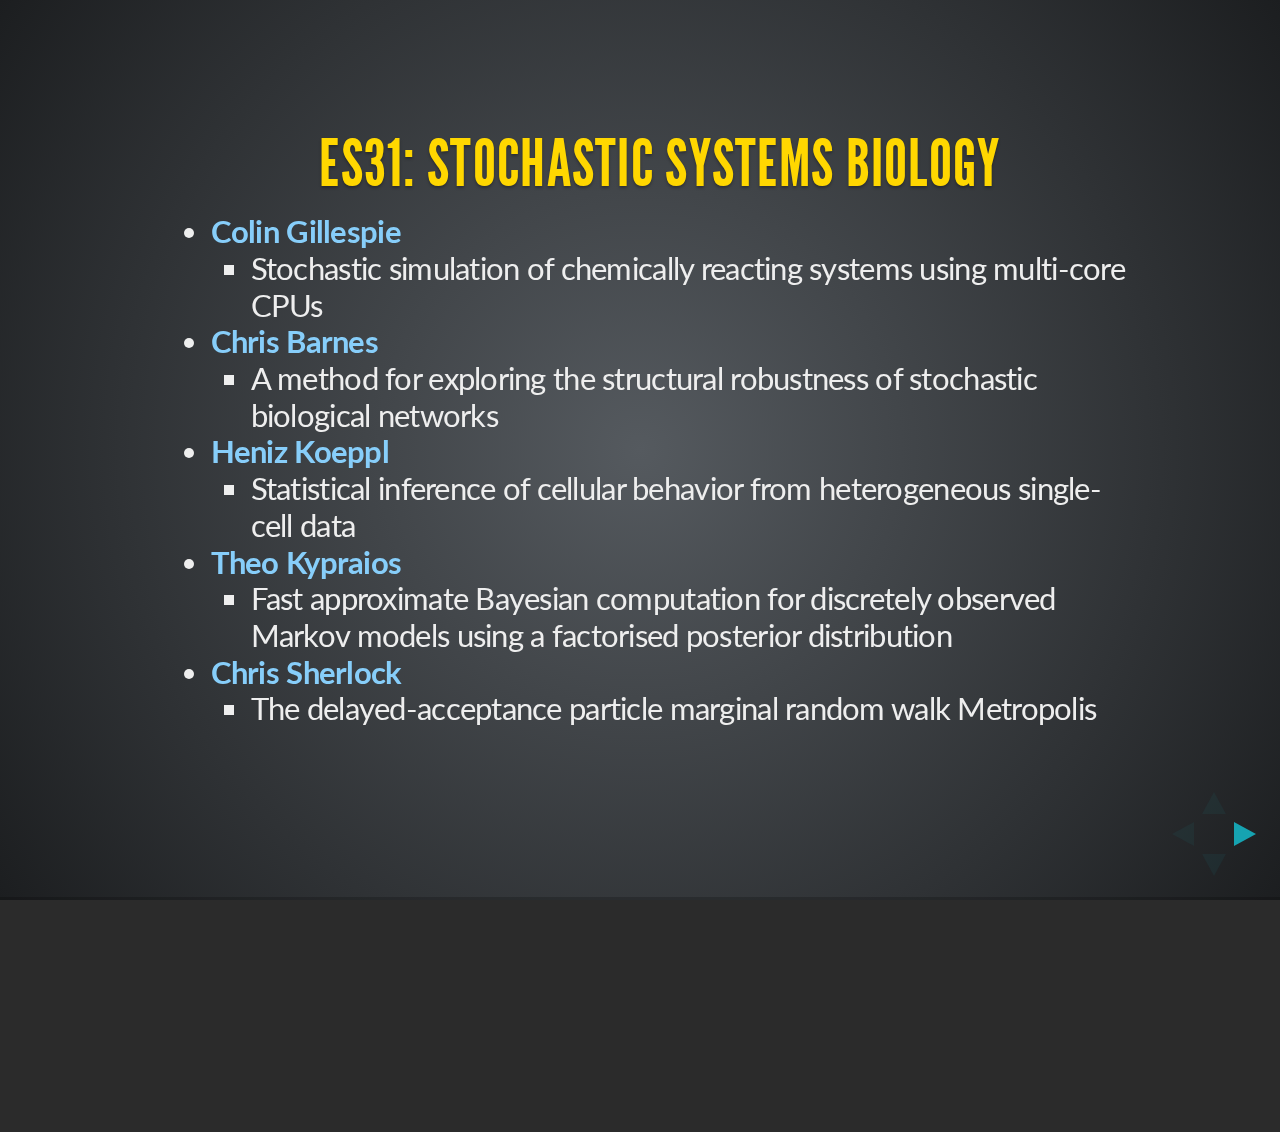
==== commit 421d3a44: "Tweaks" ====
--- a/multi-core/index.html
+++ b/multi-core/index.html
@@ -28,10 +28,10 @@
     <script type='text/javascript' src="js/chart1.js"></script>
     <script type='text/javascript' src="js/chart2.js"></script>
     <script type='text/javascript' src="js/chart3.js"></script>
-
+    
   </head>
   <script type="text/x-mathjax-config">
-		MathJax.Hub.Config({
+    MathJax.Hub.Config({
 			"HTML-CSS": {
 				scale: 85,
 				showMathMenu: false,
@@ -57,6 +57,34 @@
   <body>
     <div class="reveal">
       <div class="slides">
+
+        <section style="font-size:85%">
+          <h2>ES31: Stochastic systems biology</h2>
+
+          <ul>
+            <li><b>Colin Gillespie</b>
+              <ul><li>Stochastic simulation of chemically reacting systems using multi-core CPUs</li></ul>
+            </li>
+            <li><b>Chris Barnes</b>
+              <ul><li> A method for exploring the structural robustness of
+                  stochastic biological networks</li></ul>
+            </li>
+            <li><b>Heniz Koeppl</b>
+              <ul><li>Statistical inference of cellular behavior from
+                  heterogeneous single-cell data</li></ul>
+            </li>
+            <li><b>Theo Kypraios</b>
+              <ul><li>Fast approximate Bayesian computation for discretely
+                  observed Markov models using a factorised posterior
+                  distribution</li></ul>
+            </li>
+            <li><b>Chris Sherlock</b>
+              <ul><li>The delayed-acceptance particle marginal random walk
+                  Metropolis</li></ul>
+            </li>
+          </ul>
+        </section>
+
         <section>
 	  <h3>Stochastic simulation of chemically reacting systems using multi-core CPUs</h3>
           
@@ -304,14 +332,17 @@
           <section>
             <h2>Combining separator species</h2>
               
-            <p align="left">Averaging the separator species, $\mathcal{S}$, across models is bad idea</p>
-
-            <p align="left"> For example, $\mathtt{Hsp90}$</p>
-
-            <ul>
-              <li>is approximately constant in $\mathcal{M}_1$</li>
-              <li>is rapidly changing $\mathcal{M}_2$</li>
-            </ul>
+            <div align="left">
+              <p>Averaging the separator species, $\mathcal{S}$, across models
+              is a <em>bad</em> idea</p>
+
+              <p> For example, $\mathtt{Hsp90}$</p>
+
+              <ul style="margin-left: 3em;">
+                <li>is approximately constant in $\mathcal{M}_1$</li>
+                <li>is rapidly changing $\mathcal{M}_2$</li>
+              </ul>
+            </div>
      
           </section>
           
@@ -347,12 +378,18 @@
           </section>
 
           <section>
-            <h2>Species update</h2>
+            <h2>Time step $\triangle t$</h2>
             
             <ul>
-              <li style="padding-top: 1em;">Intuitively, we want slowly changing separator species</li>
-              <li style="padding-top: 1em;padding-bottom: 1em;">Suppose a step
-                of $\triangle t$ results in state change $\lambda$
+              <li style="padding-top: 1em;">Choosing $\triangle t$ is a
+                compromise
+                <ul>
+                  <li>Too large would induce error</li>
+                  <li>Too small would be slow</li>
+                </ul>
+              <li>Intuitively $\mathcal{S}$ shouldn't change much during $(t,
+              t+\triangle t)$</li>
+              <li class="fragment" >Suppose a step of $\triangle t$ results in state change $\lambda$
                 <ul>
                   <li>Then we want
                     
@@ -361,10 +398,10 @@
                     $$
                     
                     to be small, i.e. a small change in hazards
-                </li>
+                  </li>
+                  <li>This is similar to the $\tau$-leap algorithm</li>
                 </ul>
               </li>
-              <li>This is similar to the $\tau$-leap algorithm</li>
             </ul>
             
           </section>
@@ -373,19 +410,25 @@
           <section>
             <h2>Adaptive time step (intuition)</h2>
             
+            <div align="left">
+              For sub-model $\mathcal{M}_k$,
             $$
-            \triangle t_k  
-            = \min_{i \in K_{sp}} \left\{ \frac{\max(\epsilon x_i/g_i(\mathbf{x}),
+              \triangle t_k  
+              = \min_{i \in K_{sp}} \left\{ \frac{\max(\epsilon x_i/g_i(\mathbf{x}),
             1)}{|\mu_j|}, \frac{\max(\epsilon x_i/g_i(\mathbf{x}),
             1)^2}{|\sigma_i^2|}\right\} \;.
             $$
-            <ul>
+            <ul style="margin-left: 3em;">
               <li>$g_i(\cdot)$ adjusts for higher-order reactions</li>
               <li> $\epsilon$ is the tuning parameter</li>
               <li> $\mu_j$ mean hazard level</li>
               <li> $\sigma_j$ hazard variance </li>
             </ul>
-            
+            <p>The overall timestep is<p>
+            $$
+            \triangle t = \min(\triangle_1,\triangle t_2, \ldots, \triangle t_m)
+            $$
+            </div>
           </section>
           
           <section>
@@ -449,7 +492,7 @@
           <ul>
             <li>Many stochastic simulation algorithms are inherently serial</li>
             <li>First attempt at using multiple CPUs to speed up a single
-            stochastic simulation</li
+            stochastic simulation</li>
             <li>For very large models it could be possible to use GPUs</li>
             <li>Inference</li>
           </ul>
@@ -511,6 +554,7 @@
         { src: 'plugin/math/math.js', async: true }
 	]
 	});
+
         Reveal.addEventListener( 'star', function( ) {
         if (!document.getElementById("star")) {
         document.getElementById("star_tmp").setAttribute("id", "star");
--- a/multi-core/css/d3_force.css
+++ b/multi-core/css/d3_force.css
@@ -5,10 +5,13 @@
   stroke-width: 1.5px;
 }
 
-#M0 {
+#M11, #M21, #M31 {
   fill:  #607EB2;
 }
 
+.link.M11, .link.M21, .link.M31{
+    stroke: #607EB2;
+}
 
 #M1 {
   fill: #A95ED1;
@@ -31,9 +34,7 @@
 #M6 {
   fill: #BE5290;
 }
-.link.M0 {
-  stroke:#607EB2;
-}
+
 .link.M1 {
   stroke: #A95ED1;
 }
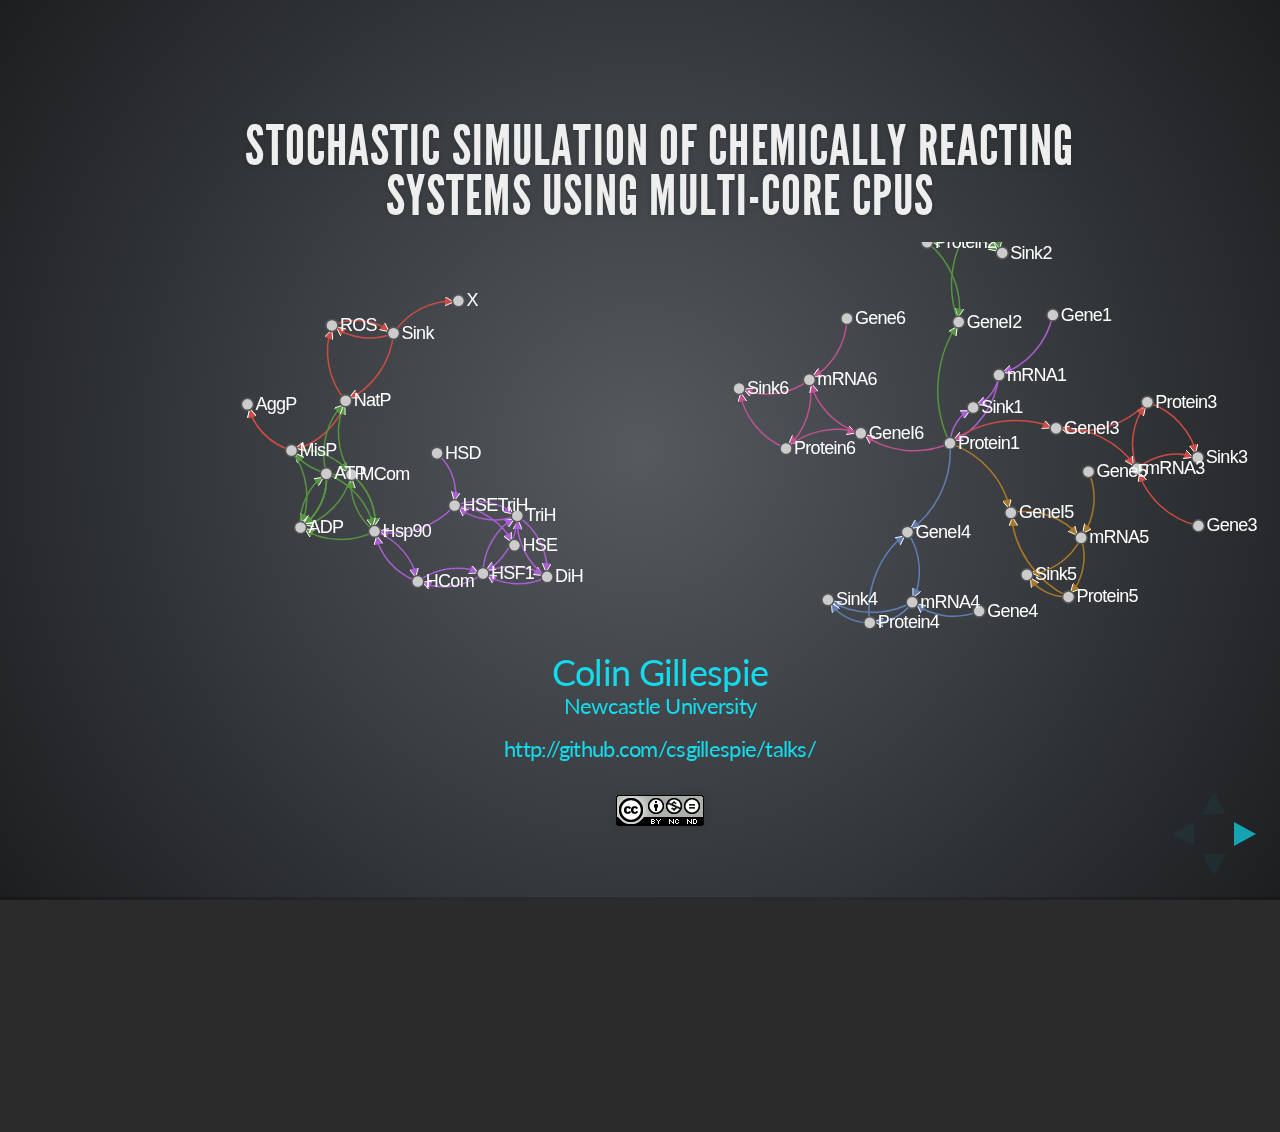
==== commit 6d724dde: "Removing session front page" ====
--- a/multi-core/index.html
+++ b/multi-core/index.html
@@ -58,33 +58,6 @@
     <div class="reveal">
       <div class="slides">
 
-        <section style="font-size:85%">
-          <h2>ES31: Stochastic systems biology</h2>
-
-          <ul>
-            <li><b>Colin Gillespie</b>
-              <ul><li>Stochastic simulation of chemically reacting systems using multi-core CPUs</li></ul>
-            </li>
-            <li><b>Chris Barnes</b>
-              <ul><li> A method for exploring the structural robustness of
-                  stochastic biological networks</li></ul>
-            </li>
-            <li><b>Heniz Koeppl</b>
-              <ul><li>Statistical inference of cellular behavior from
-                  heterogeneous single-cell data</li></ul>
-            </li>
-            <li><b>Theo Kypraios</b>
-              <ul><li>Fast approximate Bayesian computation for discretely
-                  observed Markov models using a factorised posterior
-                  distribution</li></ul>
-            </li>
-            <li><b>Chris Sherlock</b>
-              <ul><li>The delayed-acceptance particle marginal random walk
-                  Metropolis</li></ul>
-            </li>
-          </ul>
-        </section>
-
         <section>
 	  <h3>Stochastic simulation of chemically reacting systems using multi-core CPUs</h3>
           
@@ -511,13 +484,9 @@
               <a href="http://ggplot2.org/">ggplot2</a> and <a href="d3js.org">d3</a></li>
             <li><a href="https://github.com/hakimel/reveal.js">Reveal</a> HTML
               framework</li>
-            <li>Additional CSS tweaks taken from <div xmlns:cc="http://creativecommons.org/ns#"
-                                                      about="http://www.cip.ifi.lmu.de/~nickel/iswc2012-slides/">
-                <a rel="cc:attributionURL" property="cc:attributionName"
-                   href="http://www.cip.ifi.lmu.de/~nickel/iswc2012-learning-on-linked-data/">
+            <li>Additional CSS tweaks taken from <a href="http://www.cip.ifi.lmu.de/~nickel/">
                   Maximilian Nickel and Volker Tresp</a> / 
-                <a rel="license" href="http://creativecommons.org/licenses/by-nc-nd/3.0/">CC
-                  BY-NC-ND 3.0</a></div>
+                <a href="http://creativecommons.org/licenses/by-nc-nd/3.0/">CC BY-NC-ND 3.0</a>
             </li>
           </ul>
         </section>
